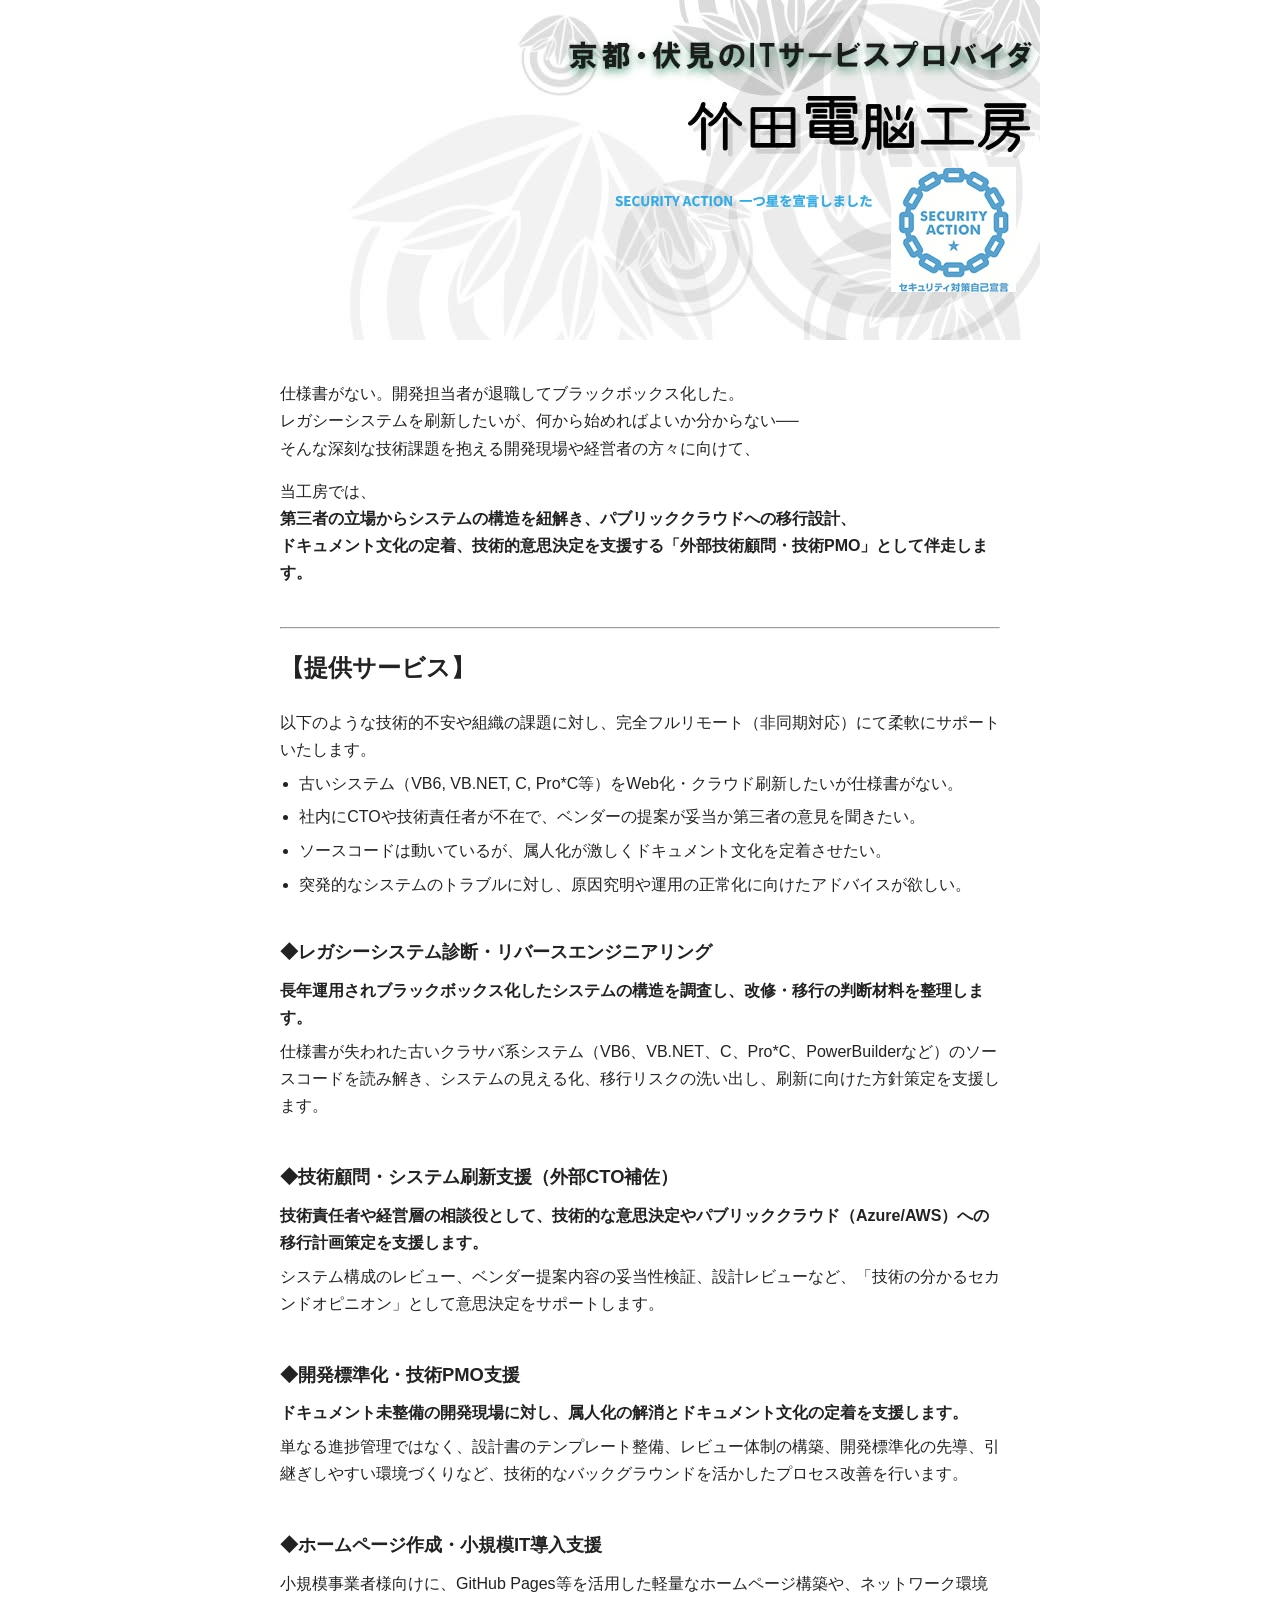
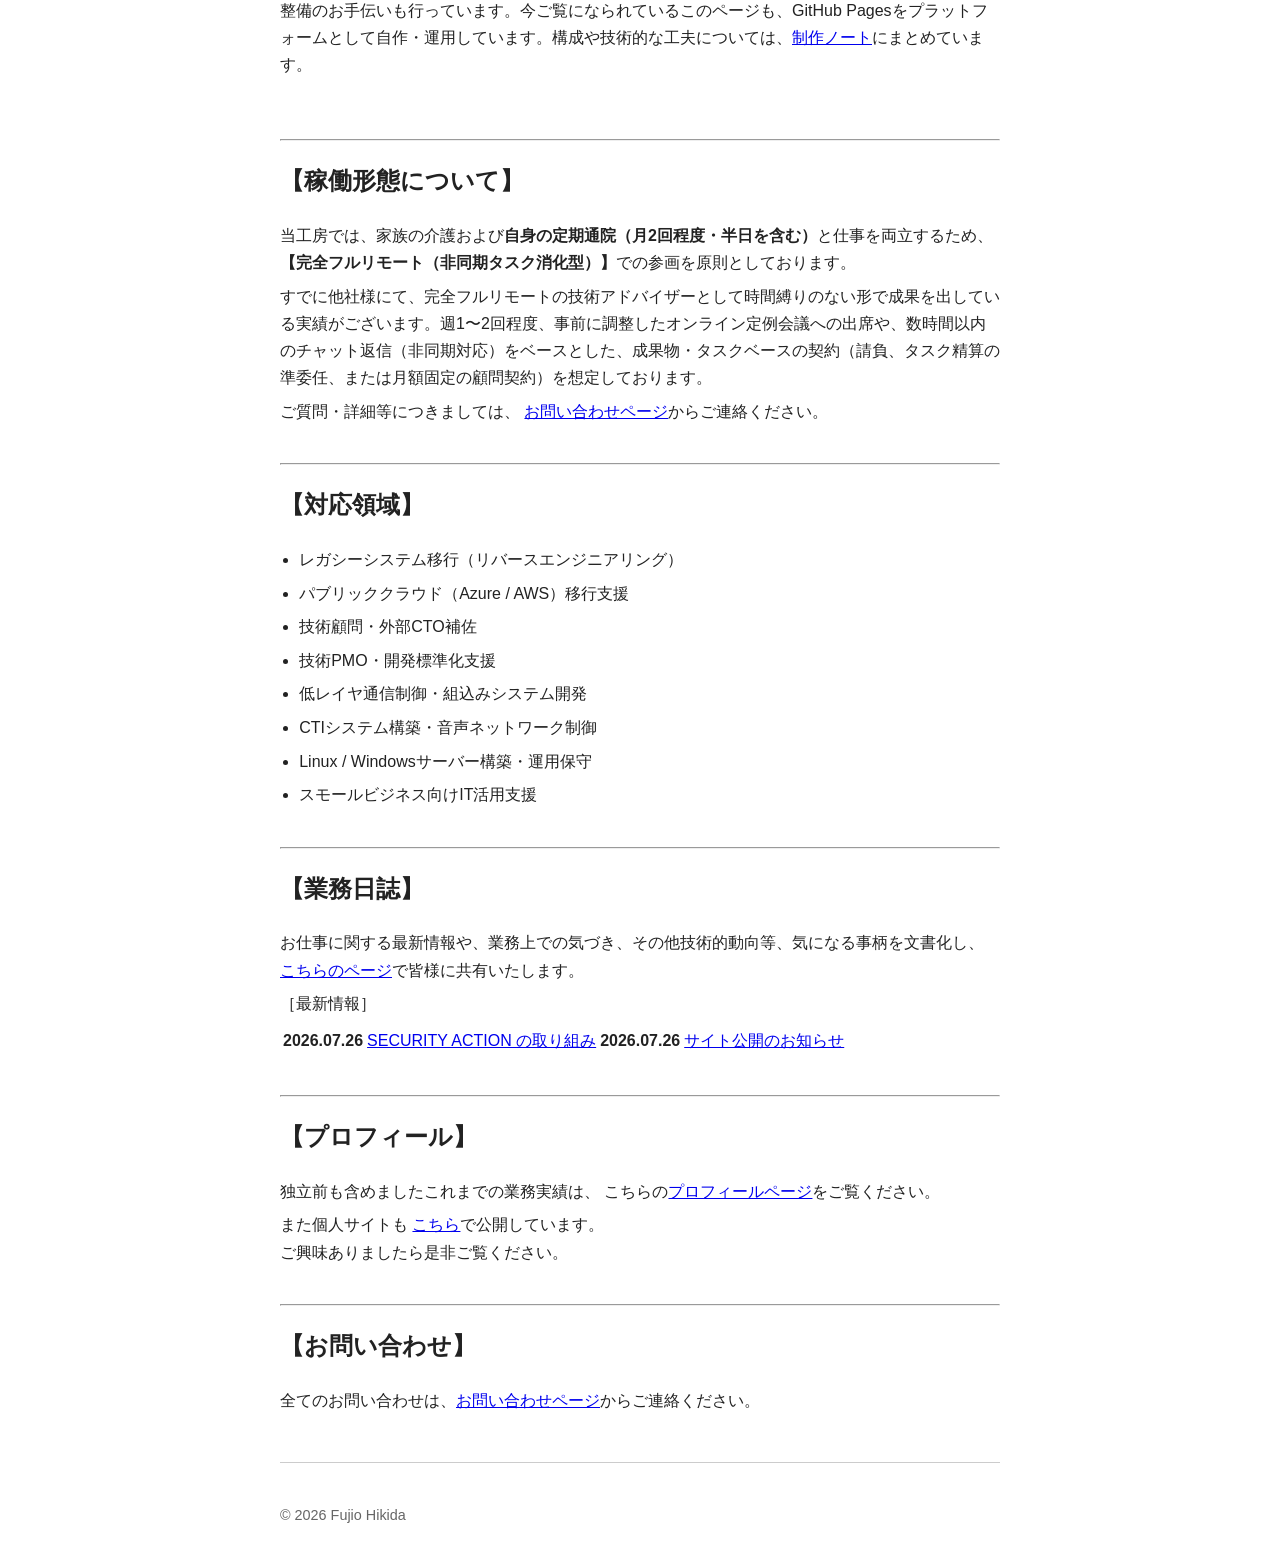
==== index.html @ c855c6dd "news_20261001.html 追加" ====
<!DOCTYPE html>
<html lang="ja">

<head>
    <meta charset="UTF-8">
    <meta name="viewport" content="width=device-width, initial-scale=1.0">
    <title>竹田電脳工房</title>
    <link rel="stylesheet" href="style.css?v=2">
</head>

<body>
    <div class="wrapper">
        <header class="site-header">
            <div class="banner">
                <img src="images/banner.jpg" alt="竹田電脳工房 バナー">
            </div>
            <div class="title-block">
                <h1>竹田電脳工房</h1>
            </div>
        </header>

        <!-- ミッション（intro） -->
        <div class="spacer"></div>
        <p class="intro">
            仕様書がない。開発担当者が退職してブラックボックス化した。<br>
            レガシーシステムを刷新したいが、何から始めればよいか分からない──<br>
            そんな深刻な技術課題を抱える開発現場や経営者の方々に向けて、<br>
        </p>
        <p>
            当工房では、<br>
            <b>
                第三者の立場からシステムの構造を紐解き、パブリッククラウドへの移行設計、<br>
                ドキュメント文化の定着、技術的意思決定を支援する「外部技術顧問・技術PMO」として伴走します。
            </b>
        </p>
        <div class="spacer"></div>

        <hr>
        <h2>【提供サービス】</h2>

        <!-- 業務概要（導入） -->
        <div class="section">
            <p>
                以下のような技術的不安や組織の課題に対し、完全フルリモート（非同期対応）にて柔軟にサポートいたします。
            <ul>
                <li>古いシステム（VB6, VB.NET, C, Pro*C等）をWeb化・クラウド刷新したいが仕様書がない。</li>
                <li>社内にCTOや技術責任者が不在で、ベンダーの提案が妥当か第三者の意見を聞きたい。</li>
                <li>ソースコードは動いているが、属人化が激しくドキュメント文化を定着させたい。</li>
                <li>突発的なシステムのトラブルに対し、原因究明や運用の正常化に向けたアドバイスが欲しい。</li>
            </ul>
            </p>
        </div>

        <!-- 業務内容（詳細） -->
        <div class="section">
            <h3>◆レガシーシステム診断・リバースエンジニアリング</h3>
            <p>
                <b>長年運用されブラックボックス化したシステムの構造を調査し、改修・移行の判断材料を整理します。</b>
            </p>
            <p>
                仕様書が失われた古いクラサバ系システム（VB6、VB.NET、C、Pro*C、PowerBuilderなど）のソースコードを読み解き、システムの見える化、移行リスクの洗い出し、刷新に向けた方針策定を支援します。
            </p>
            <div class="spacer"></div>

            <h3>◆技術顧問・システム刷新支援（外部CTO補佐）</h3>
            <p>
                <b>技術責任者や経営層の相談役として、技術的な意思決定やパブリッククラウド（Azure/AWS）への移行計画策定を支援します。</b>
            </p>
            <p>
                システム構成のレビュー、ベンダー提案内容の妥当性検証、設計レビューなど、「技術の分かるセカンドオピニオン」として意思決定をサポートします。
            </p>
            <div class="spacer"></div>

            <h3>◆開発標準化・技術PMO支援</h3>
            <p>
                <b>ドキュメント未整備の開発現場に対し、属人化の解消とドキュメント文化の定着を支援します。</b>
            </p>
            <p>
                単なる進捗管理ではなく、設計書のテンプレート整備、レビュー体制の構築、開発標準化の先導、引継ぎしやすい環境づくりなど、技術的なバックグラウンドを活かしたプロセス改善を行います。
            </p>
            <div class="spacer"></div>

            <h3>◆ホームページ作成・小規模IT導入支援</h3>
            <p>
                小規模事業者様向けに、GitHub Pages等を活用した軽量なホームページ構築や、ネットワーク環境整備のお手伝いも行っています。今ご覧になられているこのページも、GitHub
                Pagesをプラットフォームとして自作・運用しています。構成や技術的な工夫については、<a href="about-site.html" target="_blank"
                    rel="noopener noreferrer">制作ノート</a>にまとめています。
            </p>
            <div class="spacer"></div>
        </div>

        <!--         業務内容の締め
        <div class="section">
            <p>
                ご質問・詳細等につきましては、
                <a href="contact.html" target="_blank" rel="noopener noreferrer">お問い合わせページ</a>からご連絡ください。
            </p>
        </div>
 -->
        <!-- ここから差し込み -->
        <hr>
        <h2>【稼働形態について】</h2>
        <div class="section">
            <p>
                当工房では、家族の介護および<b>自身の定期通院（月2回程度・半日を含む）</b>と仕事を両立するため、<b>【完全フルリモート（非同期タスク消化型）】</b>での参画を原則としております。
            </p>
            <p>
                すでに他社様にて、完全フルリモートの技術アドバイザーとして時間縛りのない形で成果を出している実績がございます。週1〜2回程度、事前に調整したオンライン定例会議への出席や、数時間以内のチャット返信（非同期対応）をベースとした、成果物・タスクベースの契約（請負、タスク精算の準委任、または月額固定の顧問契約）を想定しております。
            </p>
            <p>
                ご質問・詳細等につきましては、
                <a href="contact.html" target="_blank" rel="noopener noreferrer">お問い合わせページ</a>からご連絡ください。
            </p>
        </div>
        <!-- ここまで差し込み -->

        <hr>
        <h2>【対応領域】</h2>
        <div class="section">
            <ul>
                <li>レガシーシステム移行（リバースエンジニアリング）</li>
                <li>パブリッククラウド（Azure / AWS）移行支援</li>
                <li>技術顧問・外部CTO補佐</li>
                <li>技術PMO・開発標準化支援</li>
                <li>低レイヤ通信制御・組込みシステム開発</li>
                <li>CTIシステム構築・音声ネットワーク制御</li>
                <li>Linux / Windowsサーバー構築・運用保守</li>
                <li>スモールビジネス向けIT活用支援</li>
            </ul>
        </div>

        <hr>
        <h2>【業務日誌】</h2>
        <div class="section">
            <p>
                お仕事に関する最新情報や、業務上での気づき、その他技術的動向等、気になる事柄を文書化し、
                <a href="log_top.html" target="_blank" rel="noopener noreferrer">こちらのページ</a>で皆様に共有いたします。
            </p>
            <p>
                ［最新情報］
            <table>
                <tr>
                    <th>2026.07.26</th>
                    <td><a href="news/news_20261001.html" target="_blank" rel="noopener noreferrer">SECURITY ACTION の取り組み</a></td>
                    <th>2026.07.26</th>
                    <td><a href="news/news_20260726.html" target="_blank" rel="noopener noreferrer">サイト公開のお知らせ</a></td>
                </tr>
            </table>
            </p>
        </div>

        <hr>
        <h2>【プロフィール】</h2>
        <div class="section">
            <p>
                独立前も含めましたこれまでの業務実績は、
                こちらの<a href="https://proff.io" target="_blank" rel="noopener noreferrer">プロフィールページ</a>をご覧ください。
            </p>
            <p>
                また個人サイトも <a href="https://github.io" target="_blank" rel="noopener noreferrer">こちら</a>で公開しています。<br>
                ご興味ありましたら是非ご覧ください。
            </p>
        </div>

        <hr>
        <h2>【お問い合わせ】</h2>
        <div class="section">
            <p>
                全てのお問い合わせは、<a href="contact.html" target="_blank" rel="noopener noreferrer">お問い合わせページ</a>からご連絡ください。
            </p>
        </div>

        <footer class="footer">
            <p>© 2026 Fujio Hikida</p>
        </footer>

    </div>
</body>

</html>
---- style.css ----
/* =========================================
   ベースレイヤー（余白ゼロ化）
========================================= */

body {
    margin: 0;
    padding: 0;
    font-family: "Hiragino Sans", "Noto Sans JP", sans-serif;
    line-height: 1.7;
    color: #222;
}

/* 全体の左右余白（第2レイヤー） */
.wrapper {
    /* padding: 0 20px; */
    max-width: 720px;
    margin: 0 auto;
    padding: 0 20px;
}

/* =========================================
   タイトルブロック
========================================= */

.title-block {
    margin: 0;
    padding: 0;
}

.title-block img {
    width: 100%;
    display: block;
}

/* 非表示 h1（SEO 用） */
.title-block h1 {
    display: none;
}

.subtitle {
    font-size: 1.1rem;
    margin: 0.8rem 0 1.6rem 0;
    color: #444;
}

/* =========================================
   セクション構造（第3レイヤー）
========================================= */

.section {
    margin-bottom: 2.4rem;
}

.section h2 {
    font-size: 1.4rem;
    margin-bottom: 1rem;
    border-left: 4px solid #999;
    padding-left: 10px;
}

.section h3 {
    font-size: 1.15rem;
    margin: 1.2rem 0 0.6rem 0;
}

.section p {
    margin: 0.4rem 0;
}

/* ◆タイトルブロックの空行用 */
.spacer {
    height: 1rem;
}

/* =========================================
   リスト
========================================= */

.section ul {
    margin: 0.4rem 0 1rem 1.2rem;
    padding: 0;
}

.section li {
    margin-bottom: 0.4rem;
}

/* =========================================
   フッター
========================================= */

footer {
    margin-top: 3rem;
    padding: 1.6rem 0;
    border-top: 1px solid #ccc;
    font-size: 0.9rem;
    color: #666;
}

/* =========================================
   記事の日付
========================================= */

.log-date {
    font-size: 0.9rem;
    color: #555;
    margin-bottom: 0.2rem;
}
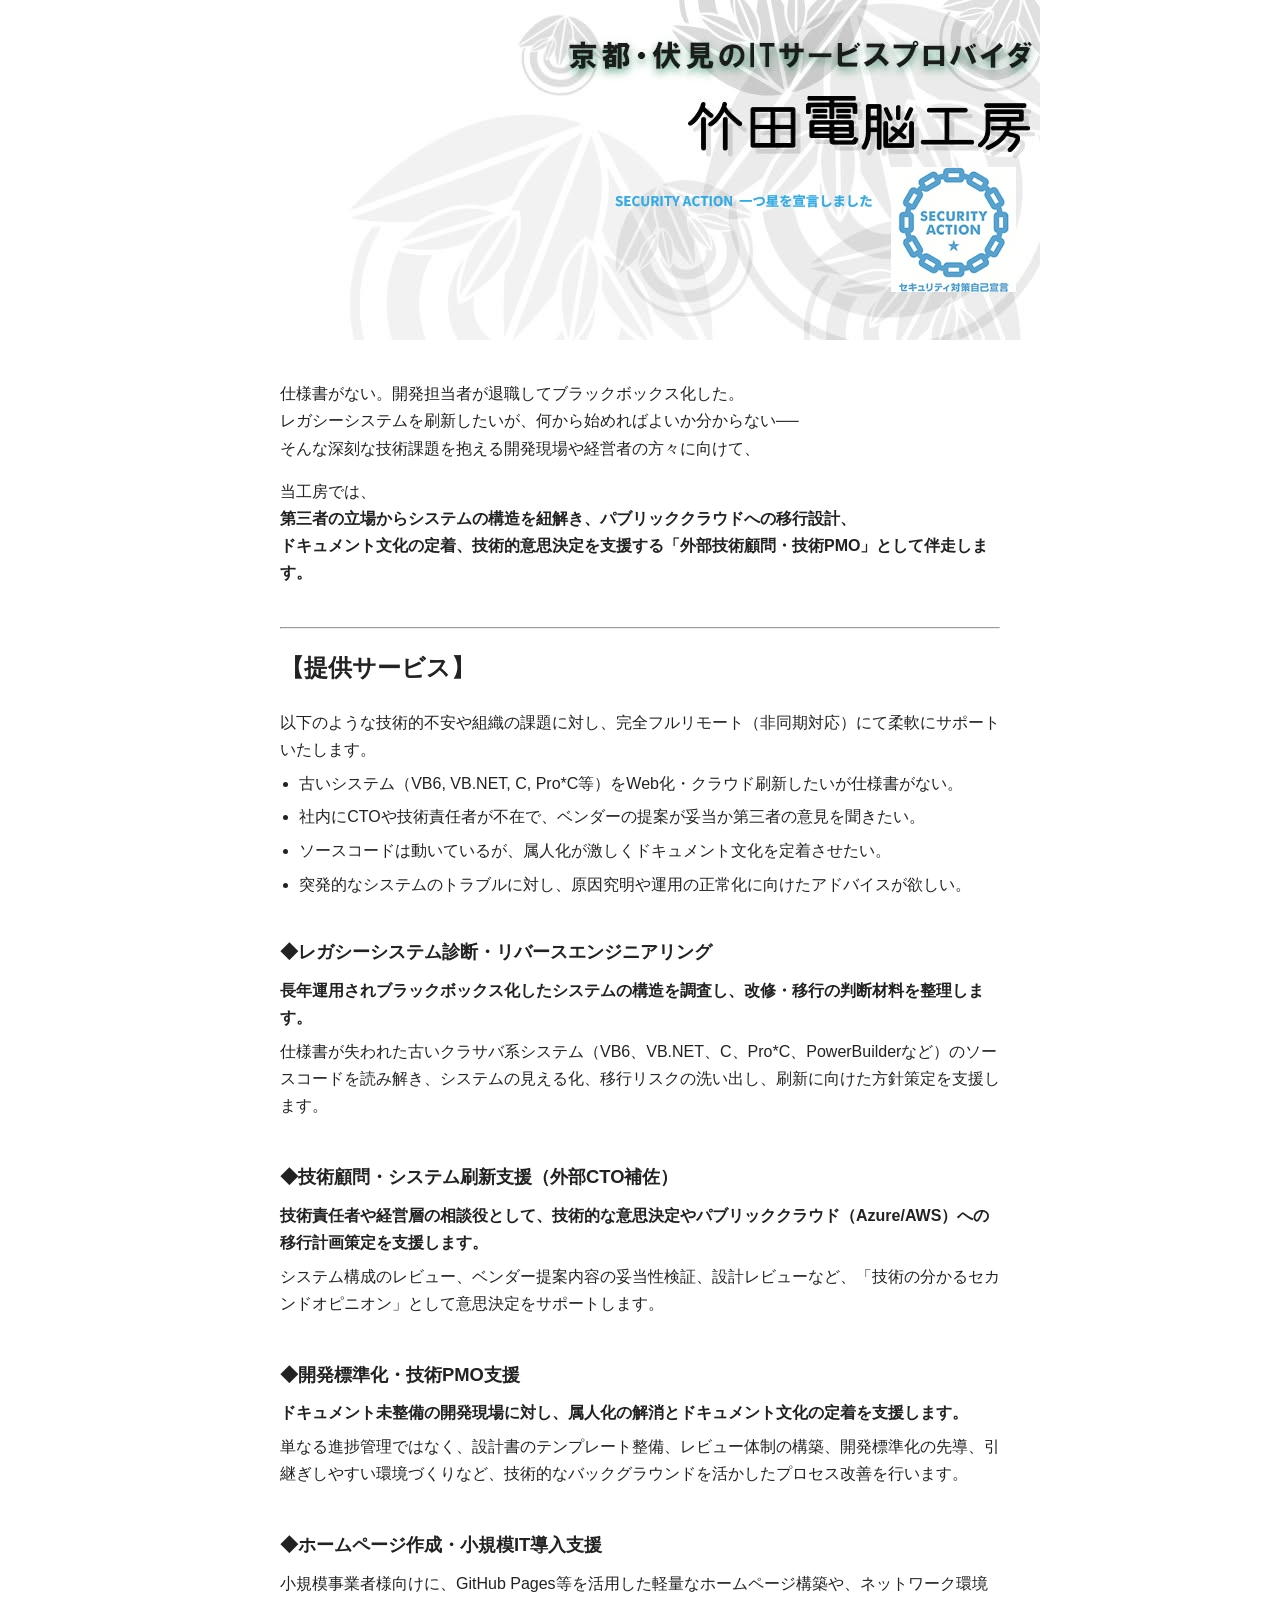
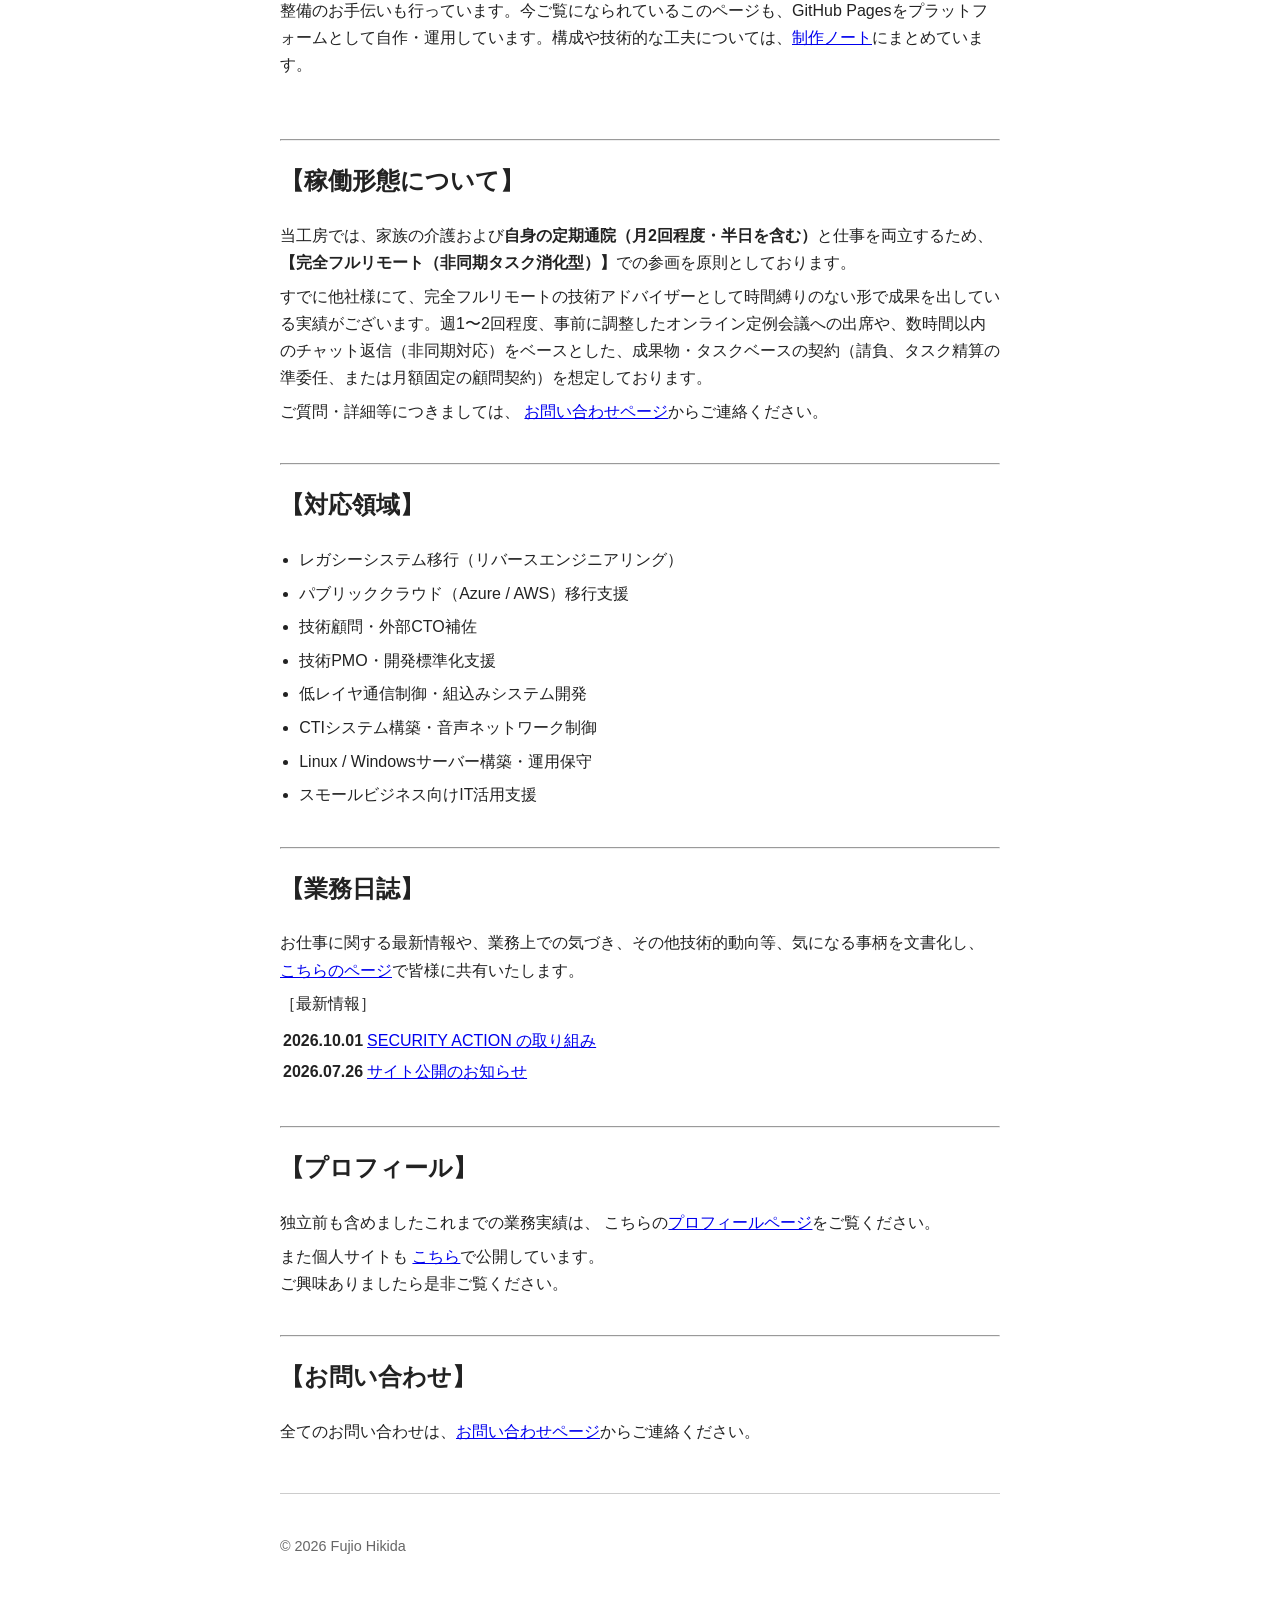
==== commit 1b088e5e: "修正" ====
--- a/index.html
+++ b/index.html
@@ -140,8 +140,10 @@
                 ［最新情報］
             <table>
                 <tr>
-                    <th>2026.07.26</th>
+                    <th>2026.10.01</th>
                     <td><a href="news/news_20261001.html" target="_blank" rel="noopener noreferrer">SECURITY ACTION の取り組み</a></td>
+                </tr>
+                <tr>
                     <th>2026.07.26</th>
                     <td><a href="news/news_20260726.html" target="_blank" rel="noopener noreferrer">サイト公開のお知らせ</a></td>
                 </tr>
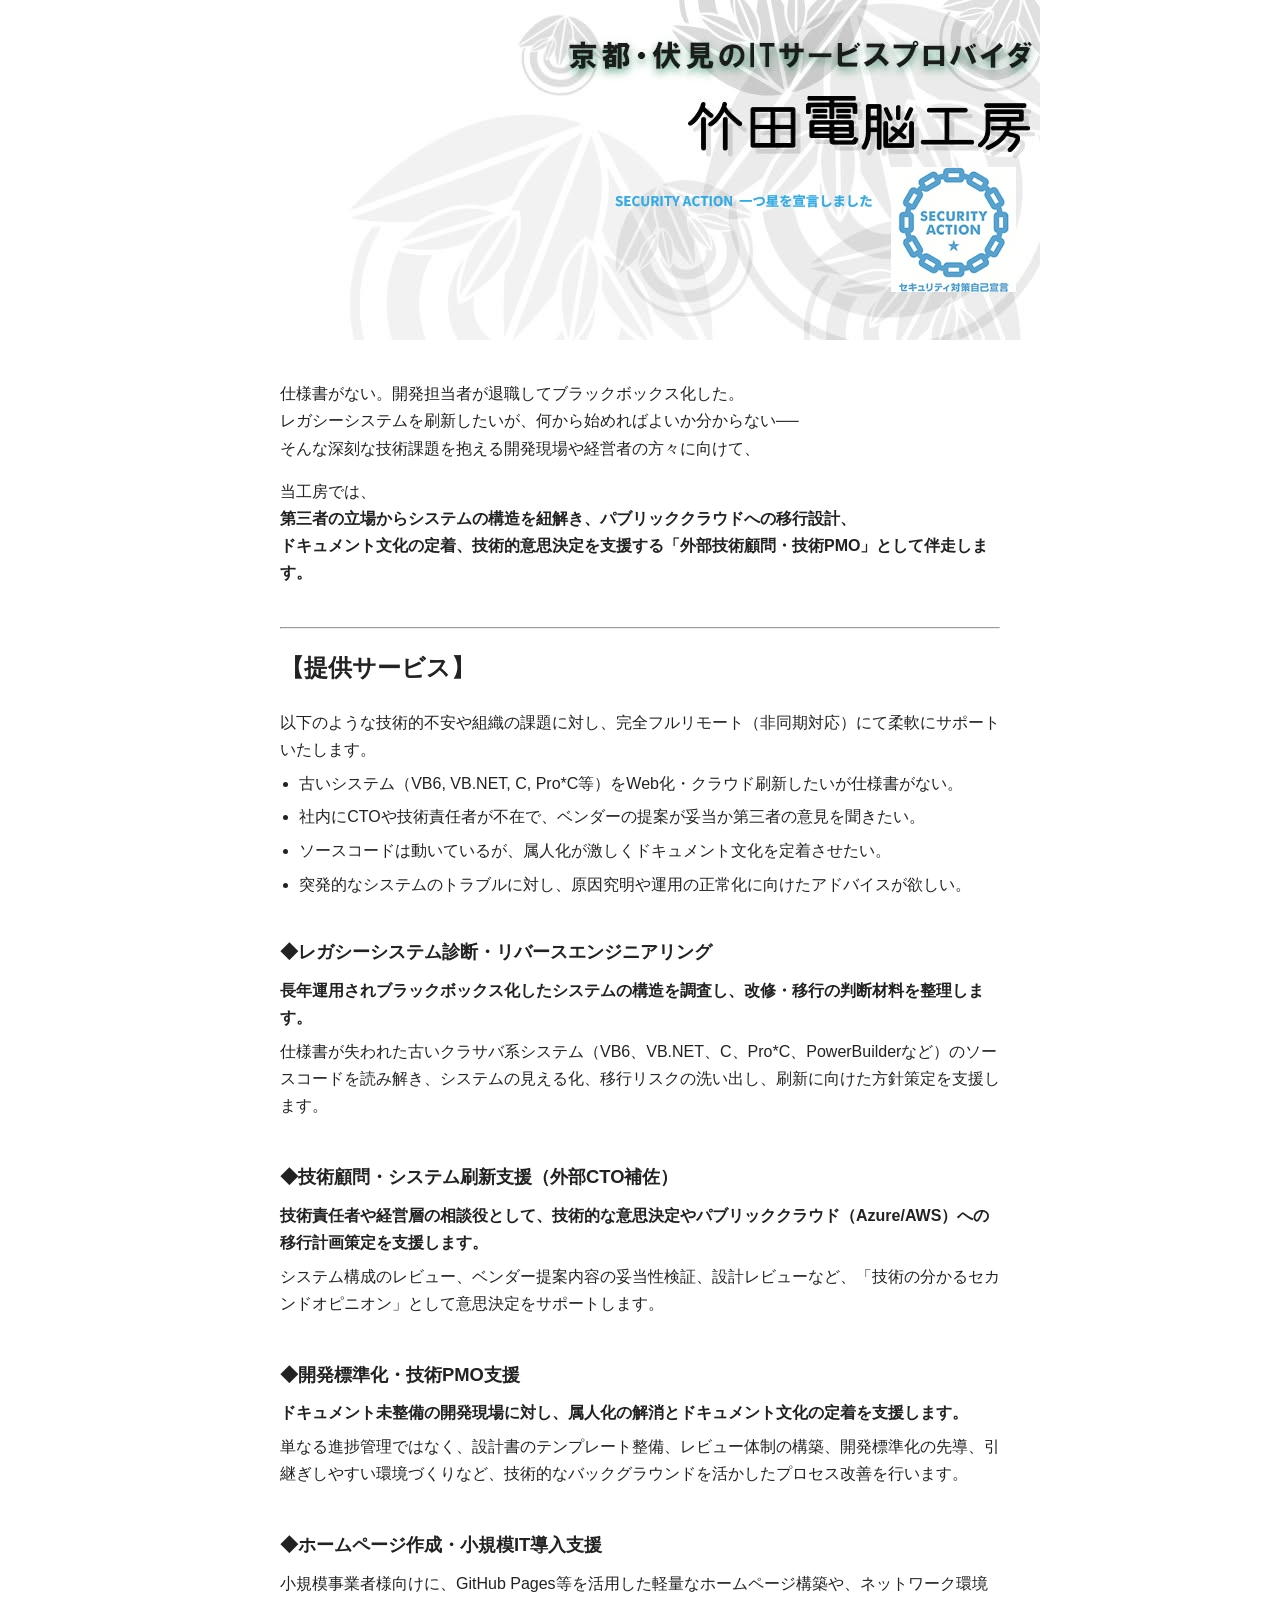
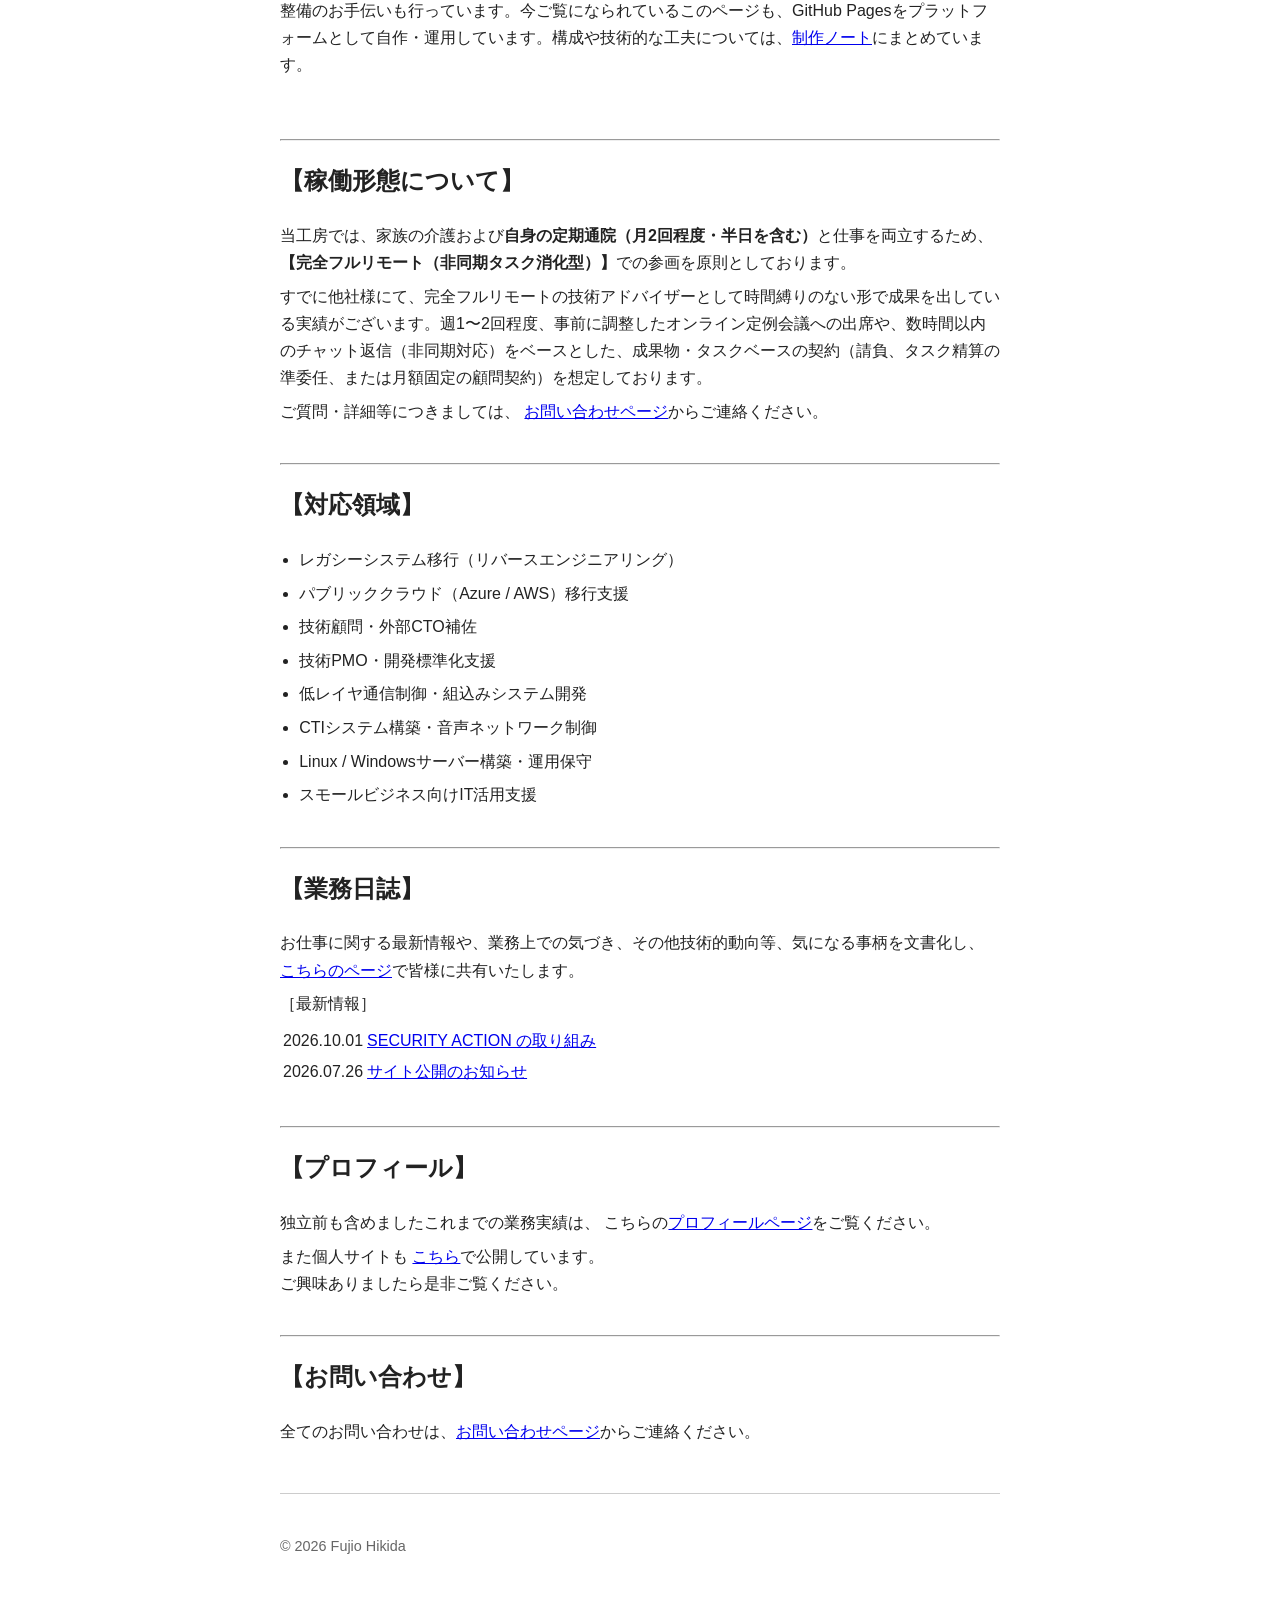
==== commit 01589cd6: "修正" ====
--- a/index.html
+++ b/index.html
@@ -140,11 +140,11 @@
                 ［最新情報］
             <table>
                 <tr>
-                    <th>2026.10.01</th>
+                    <td>2026.10.01</td>
                     <td><a href="news/news_20261001.html" target="_blank" rel="noopener noreferrer">SECURITY ACTION の取り組み</a></td>
                 </tr>
                 <tr>
-                    <th>2026.07.26</th>
+                    <td>2026.07.26</td>
                     <td><a href="news/news_20260726.html" target="_blank" rel="noopener noreferrer">サイト公開のお知らせ</a></td>
                 </tr>
             </table>
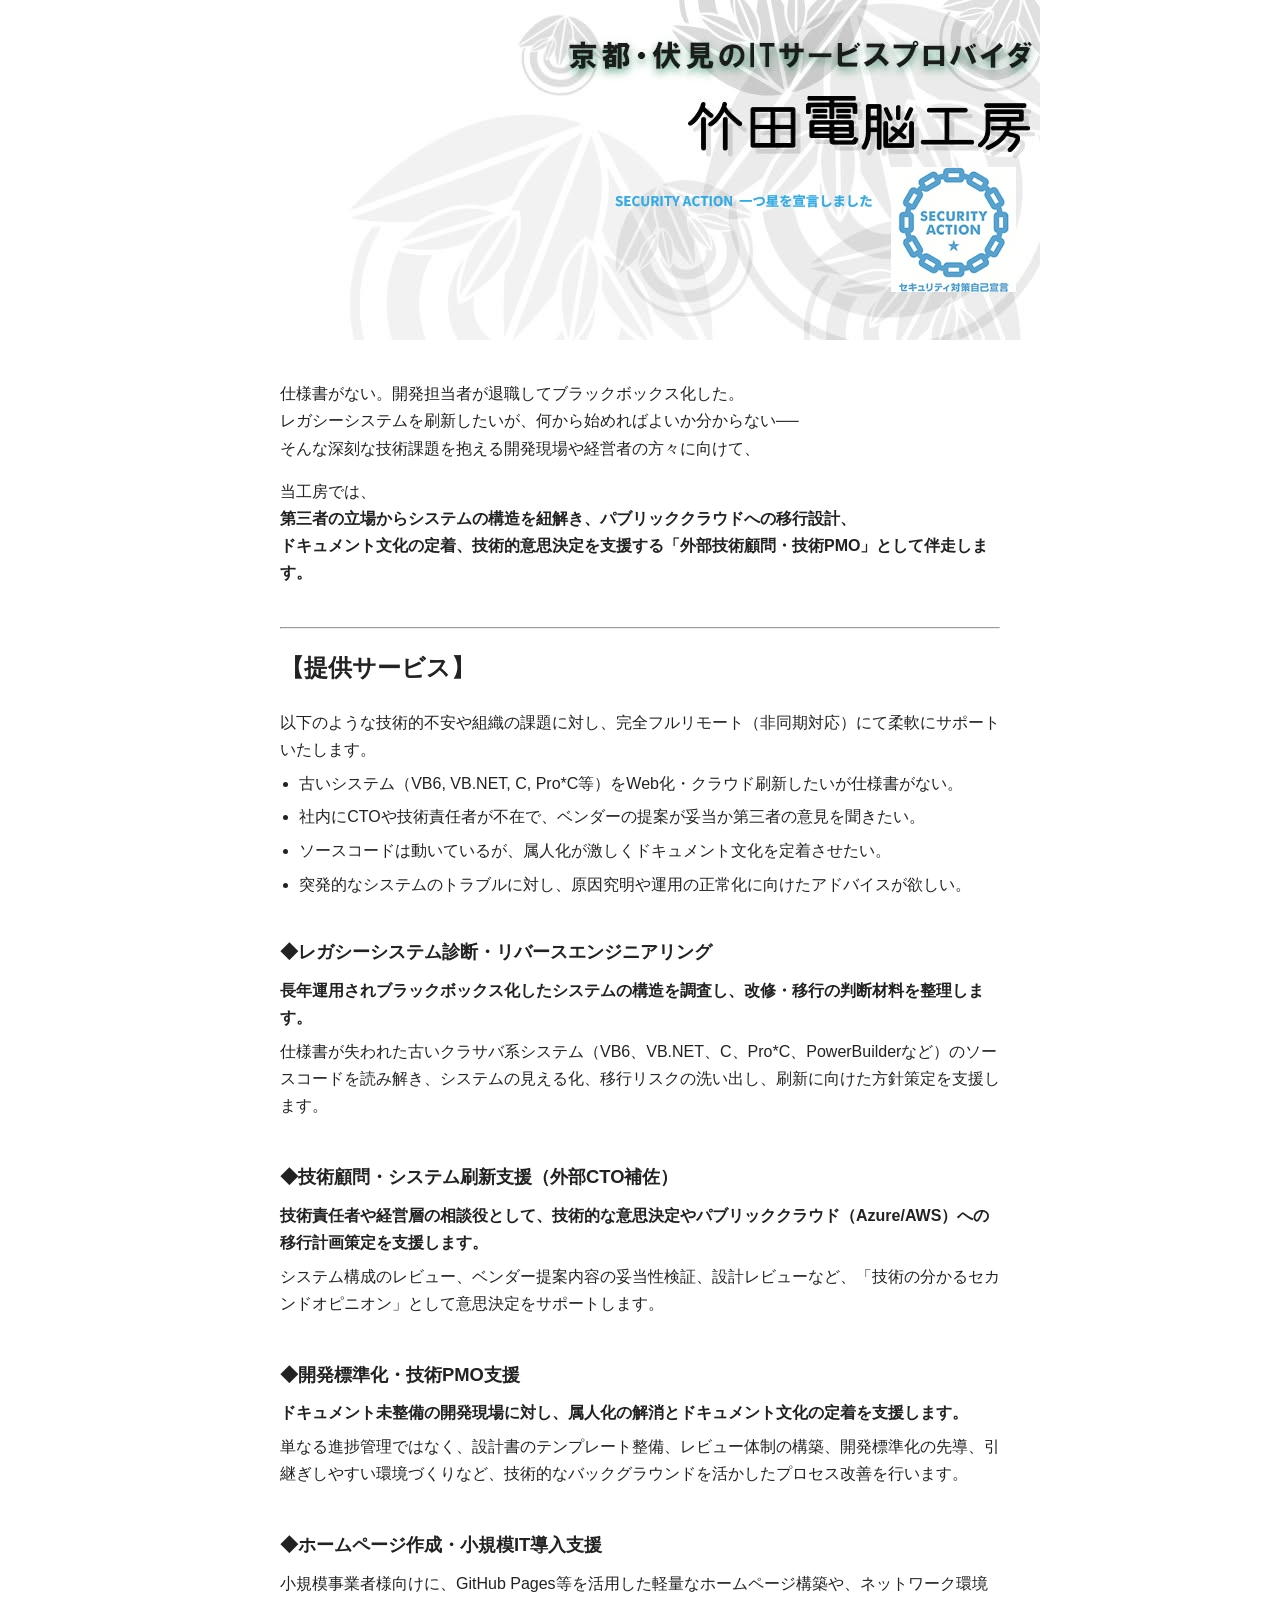
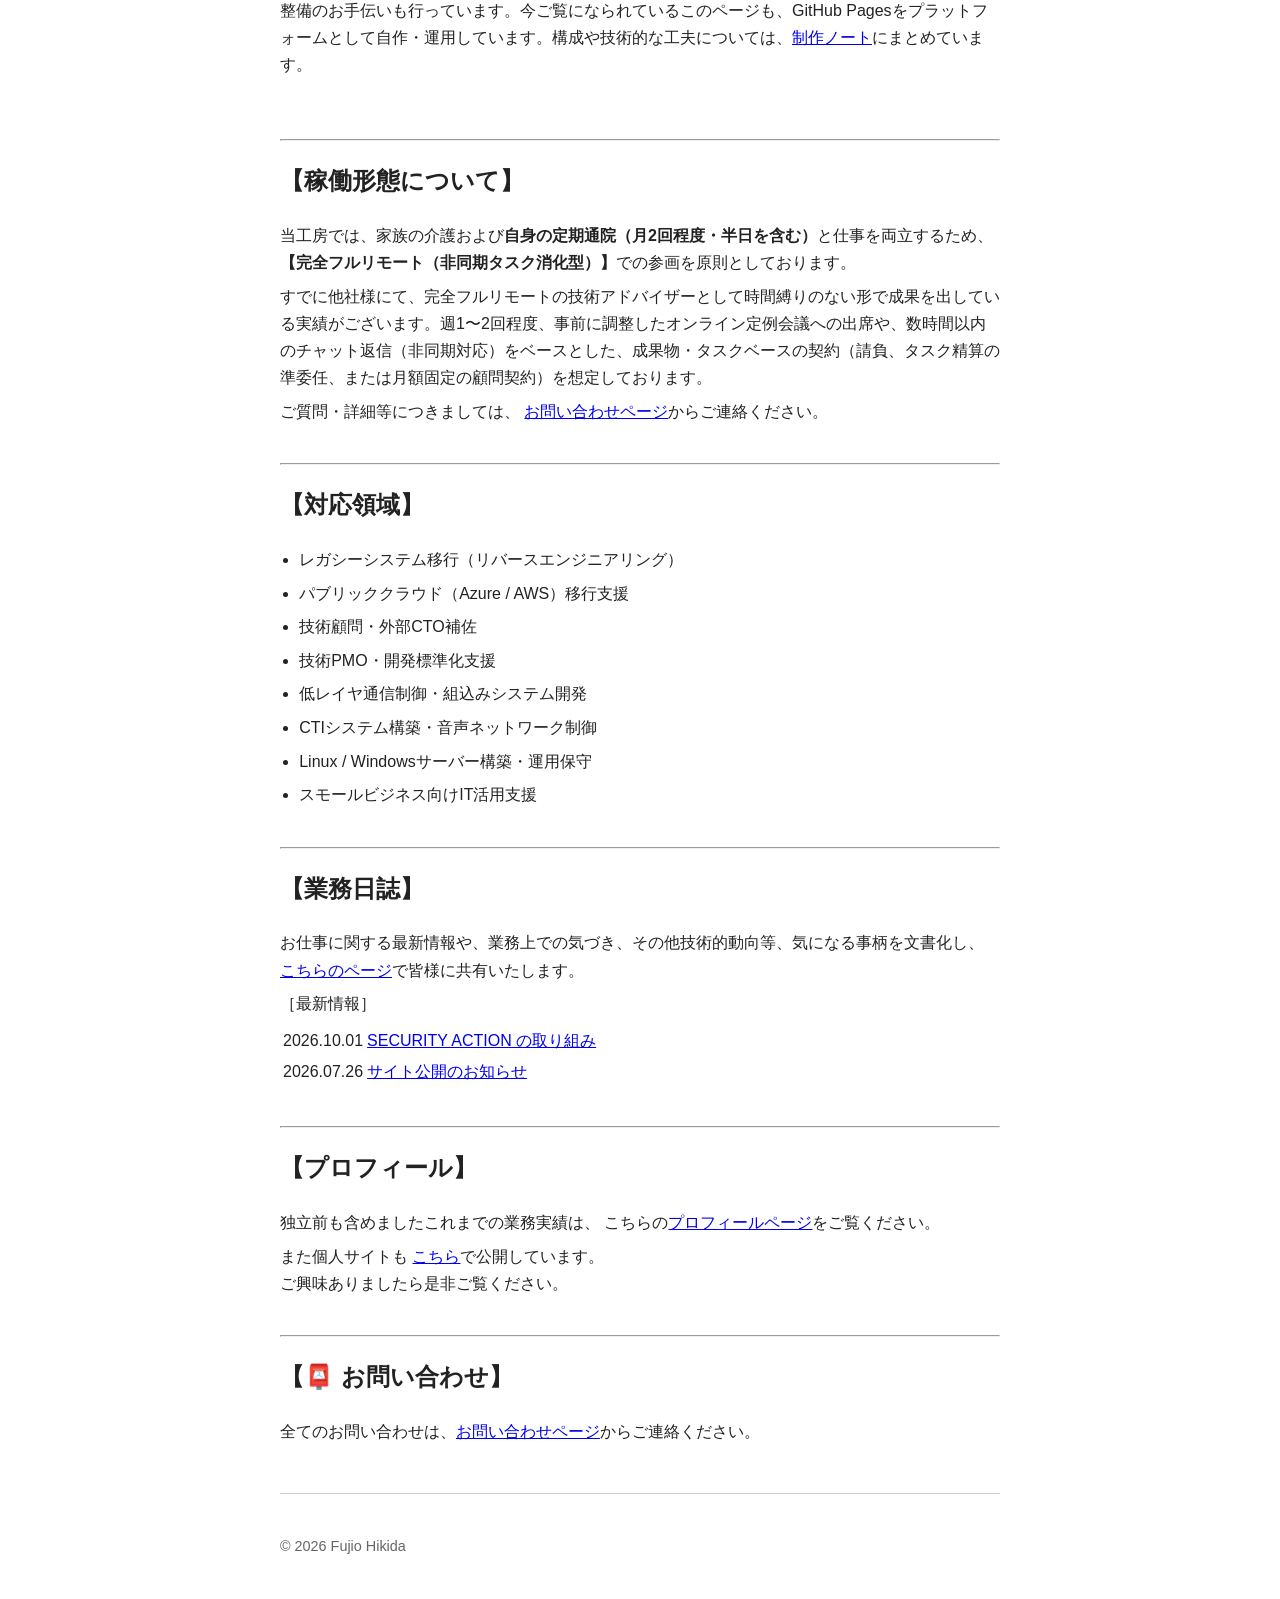
==== commit 050eac57: "お問い合わせ タイトル修正" ====
--- a/index.html
+++ b/index.html
@@ -165,7 +165,7 @@
         </div>
 
         <hr>
-        <h2>【お問い合わせ】</h2>
+        <h2>【📮 お問い合わせ】</h2>
         <div class="section">
             <p>
                 全てのお問い合わせは、<a href="contact.html" target="_blank" rel="noopener noreferrer">お問い合わせページ</a>からご連絡ください。
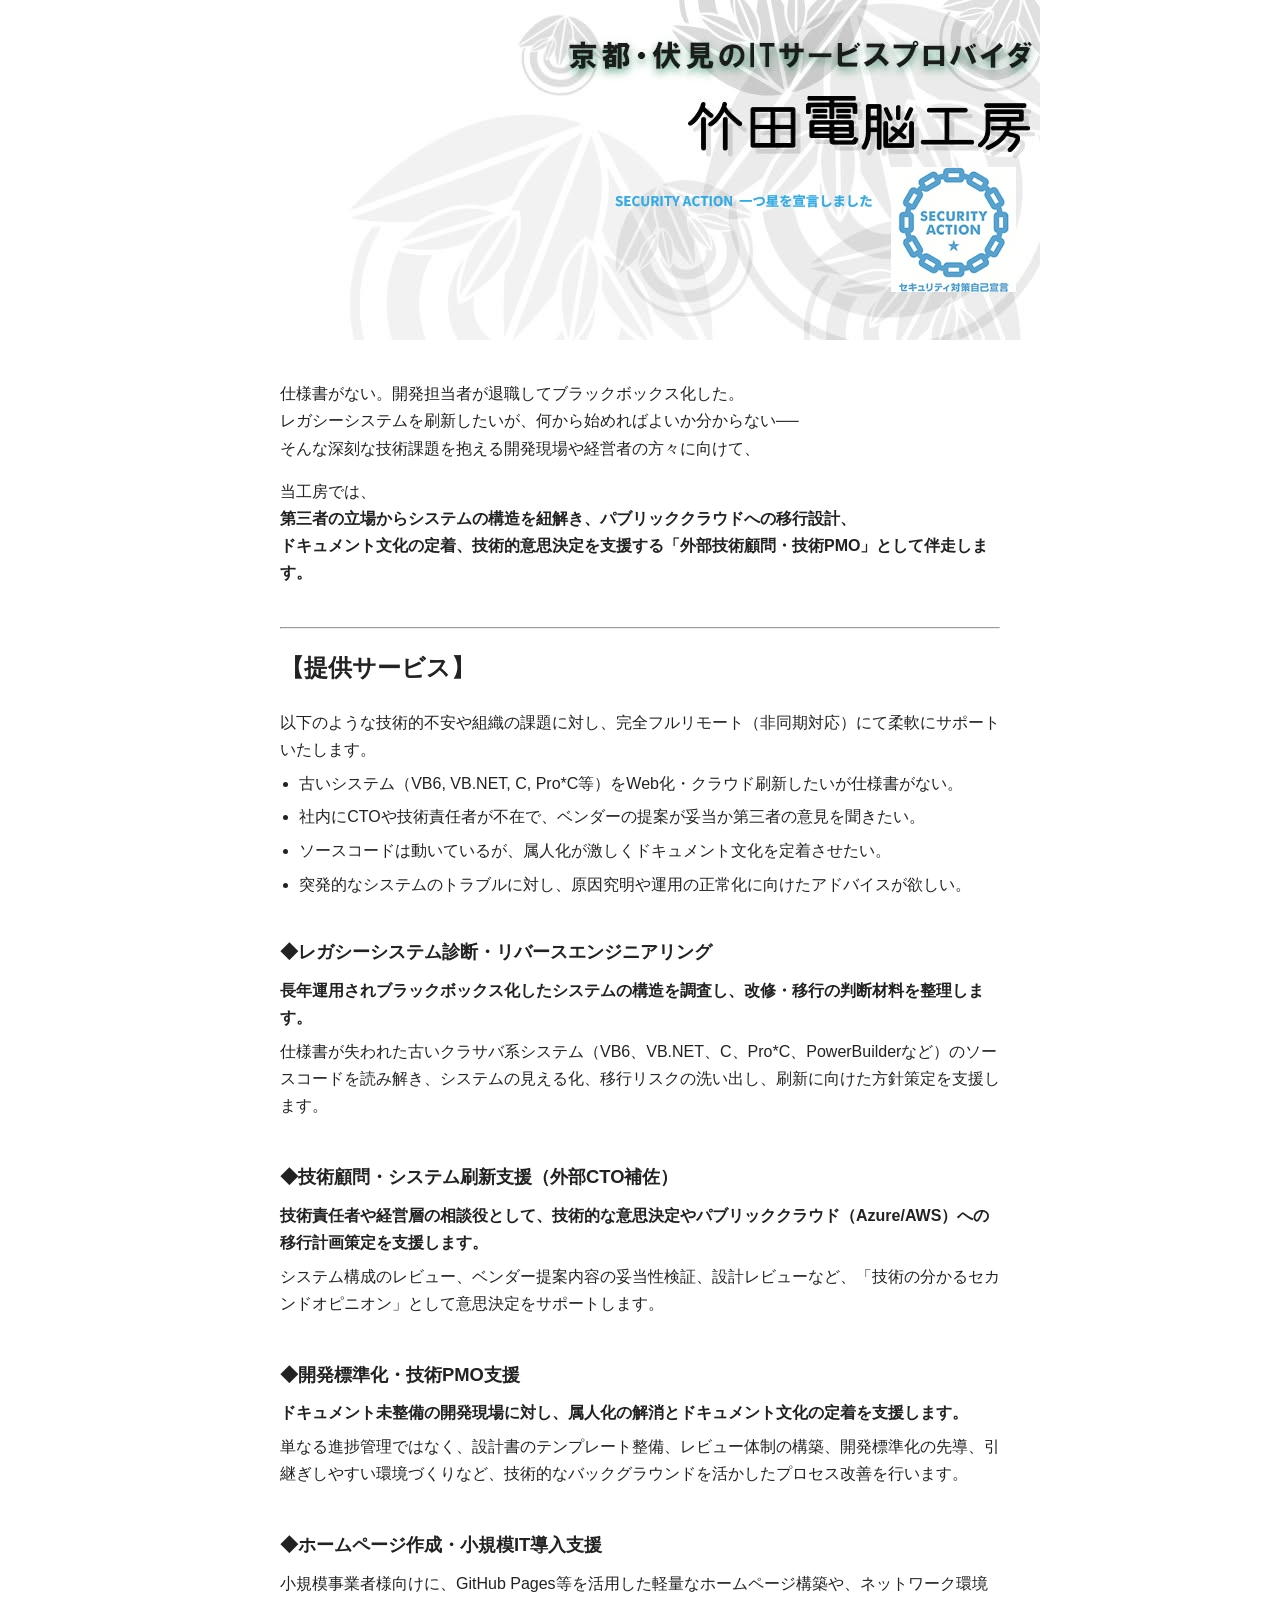
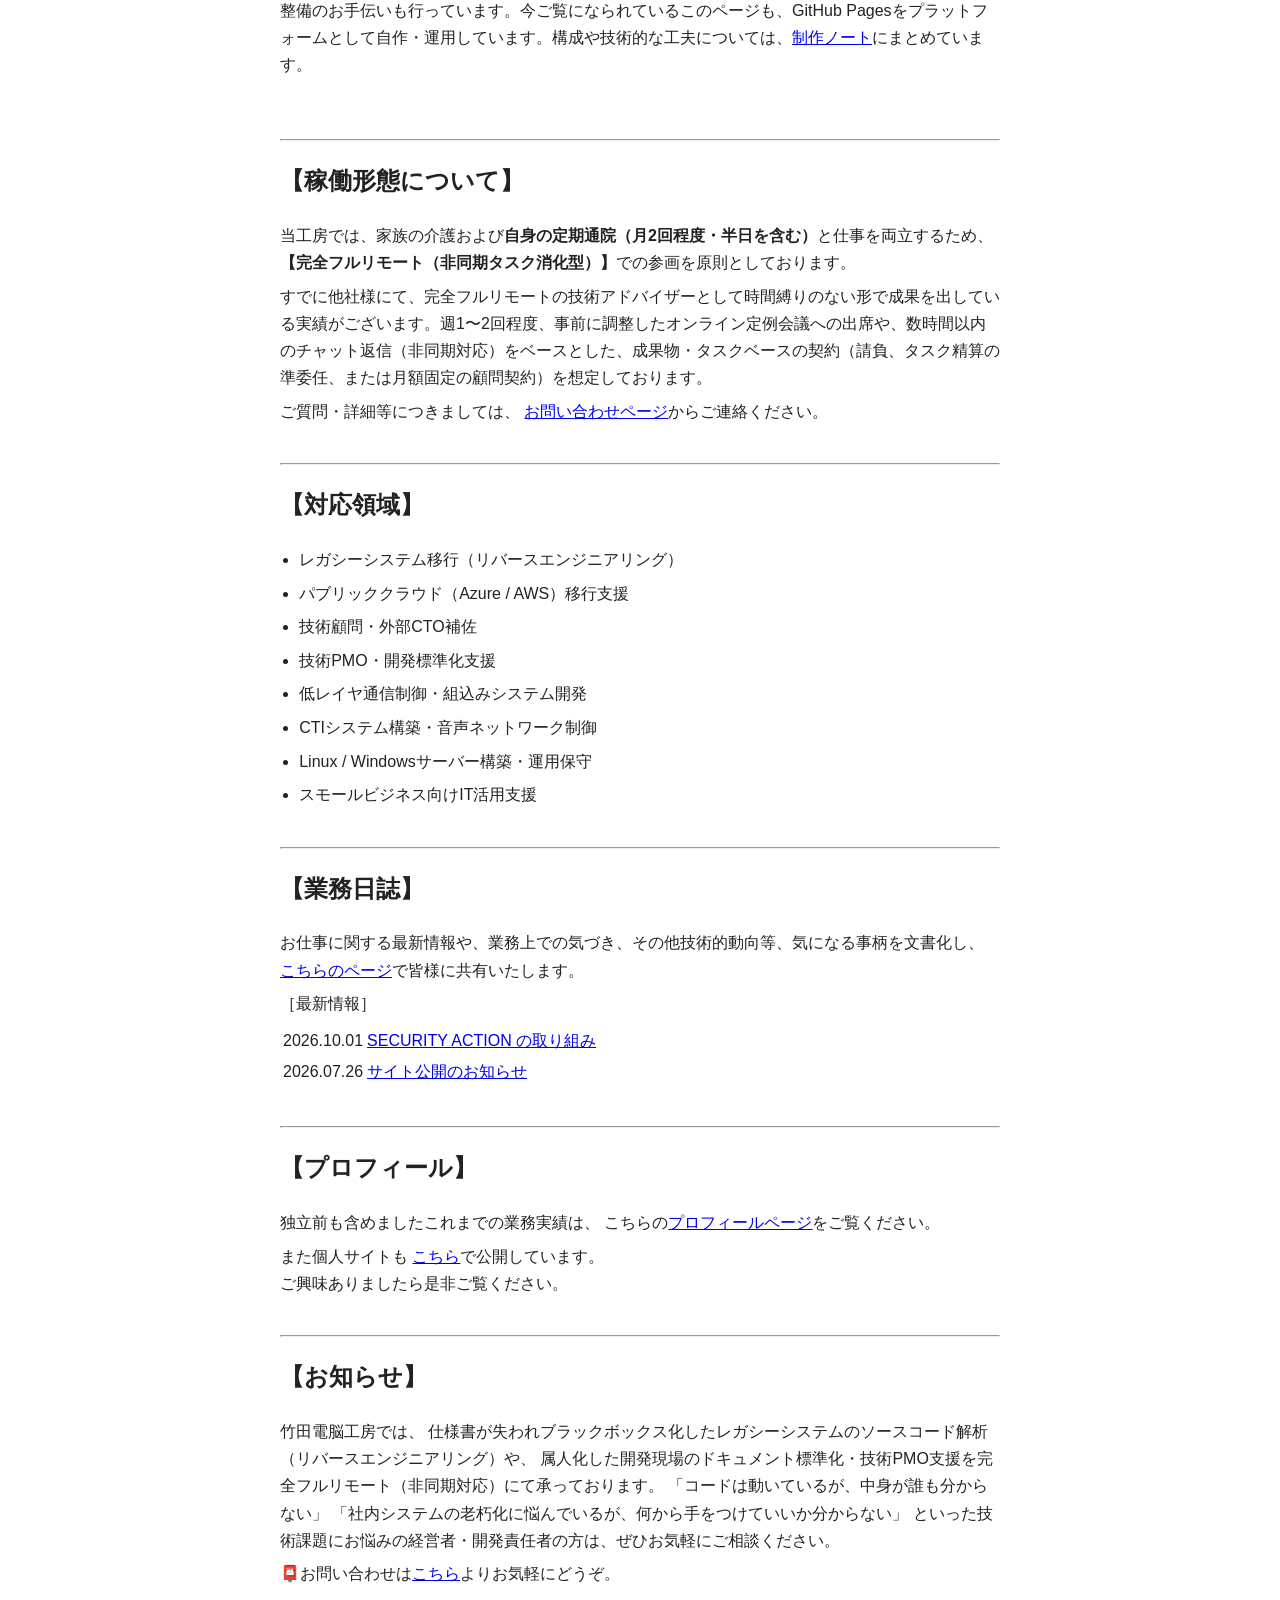
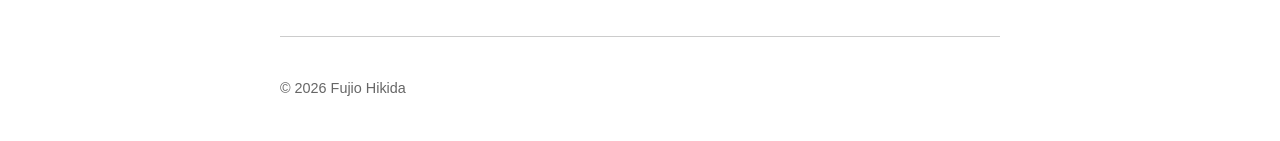
==== commit 7b346742: "お知らせ修正" ====
--- a/index.html
+++ b/index.html
@@ -165,10 +165,19 @@
         </div>
 
         <hr>
-        <h2>【📮 お問い合わせ】</h2>
+        <!-- <h2>【📮 お問い合わせ】</h2> -->
+        <h2>【お知らせ】</h2>
         <div class="section">
             <p>
-                全てのお問い合わせは、<a href="contact.html" target="_blank" rel="noopener noreferrer">お問い合わせページ</a>からご連絡ください。
+                竹田電脳工房では、
+                仕様書が失われブラックボックス化したレガシーシステムのソースコード解析（リバースエンジニアリング）や、
+                属人化した開発現場のドキュメント標準化・技術PMO支援を完全フルリモート（非同期対応）にて承っております。
+                「コードは動いているが、中身が誰も分からない」
+                「社内システムの老朽化に悩んでいるが、何から手をつけていいか分からない」
+                といった技術課題にお悩みの経営者・開発責任者の方は、ぜひお気軽にご相談ください。
+            </p>
+            <p>
+                📮お問い合わせは<a href="contact.html" target="_blank" rel="noopener noreferrer">こちら</a>よりお気軽にどうぞ。
             </p>
         </div>
 
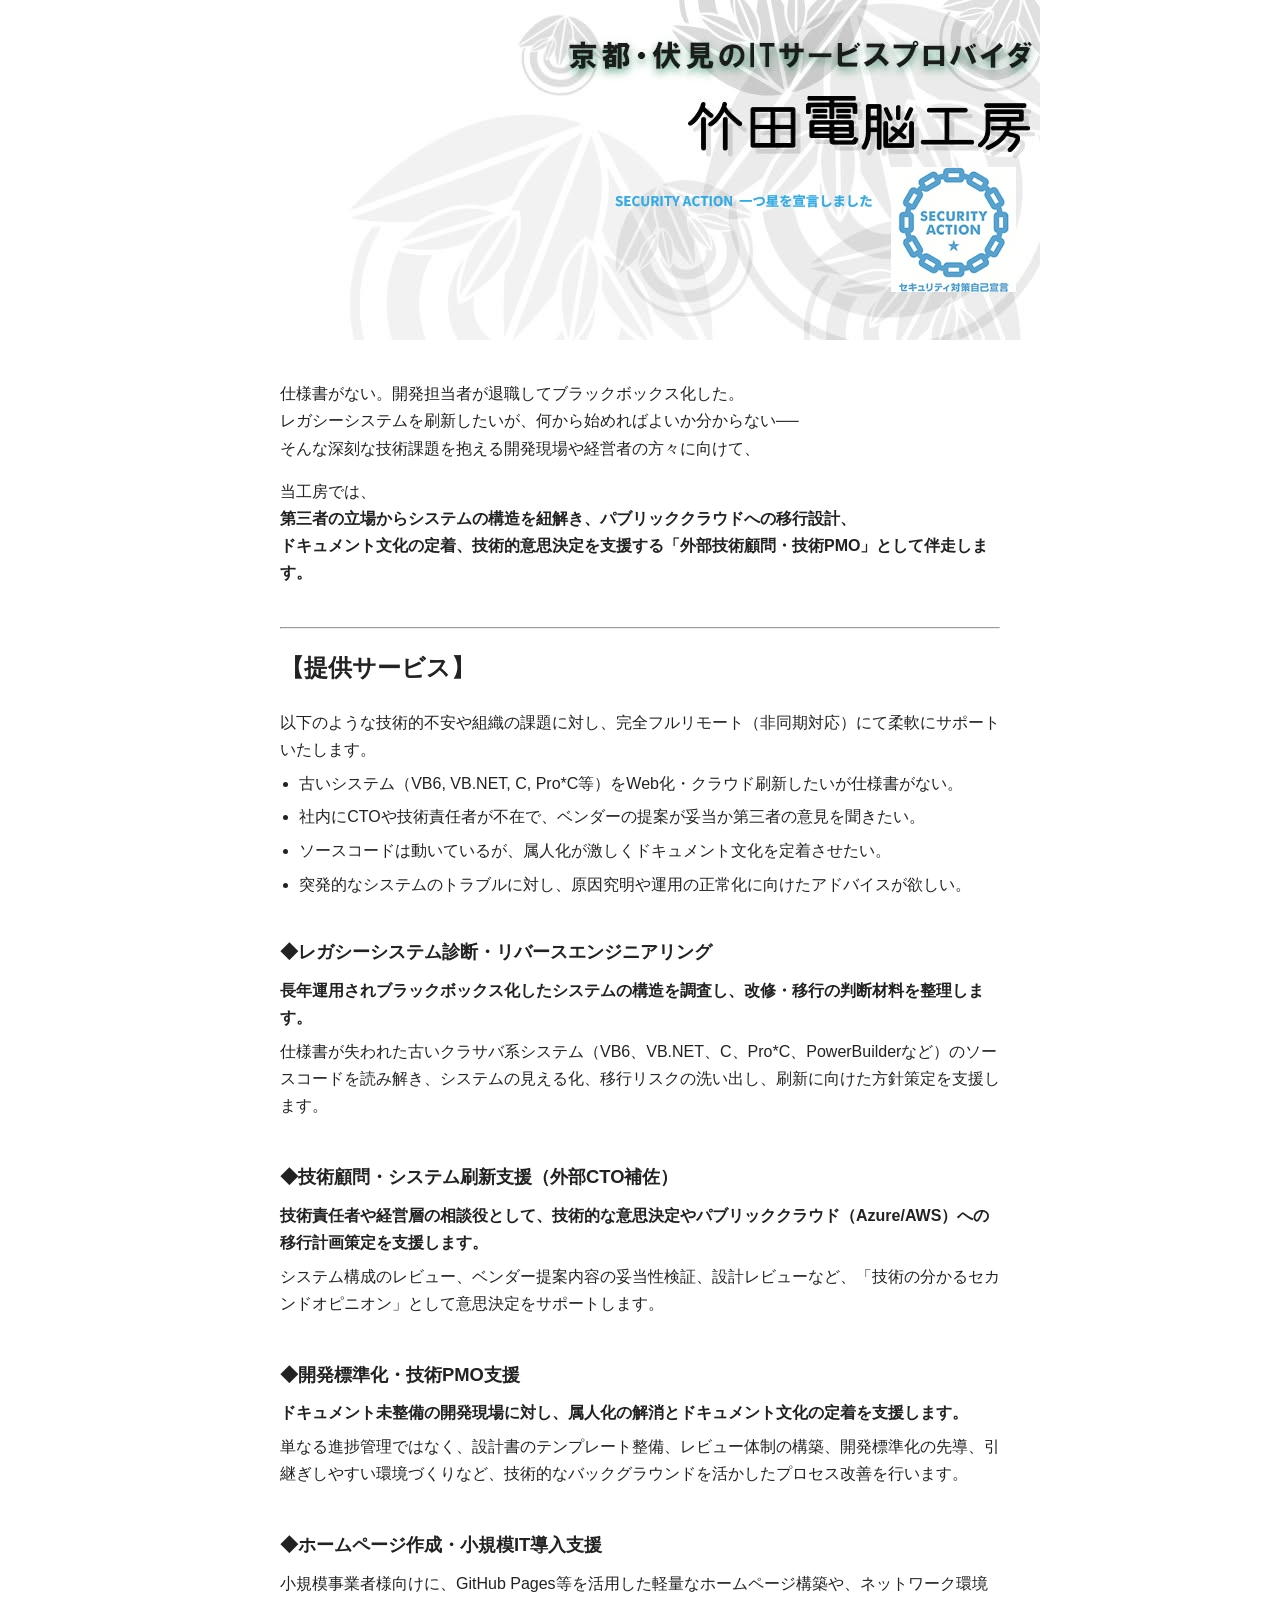
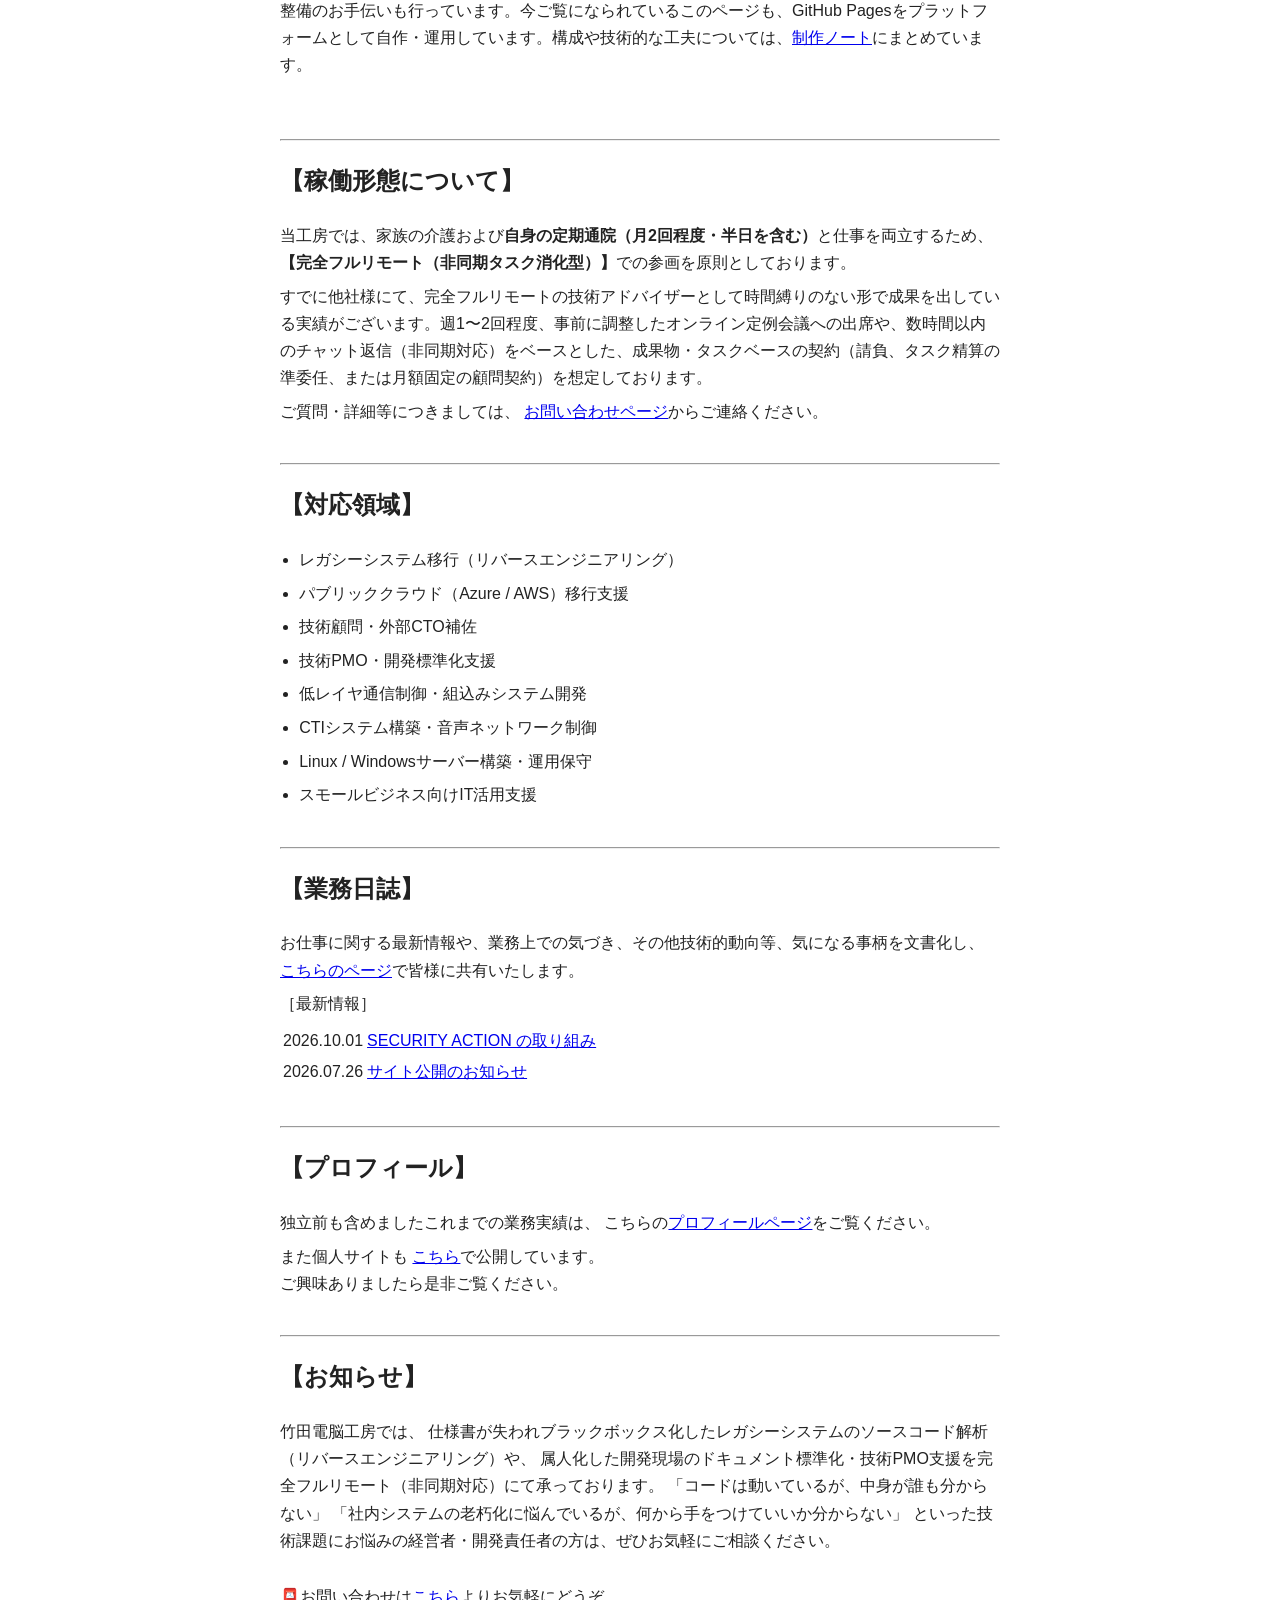
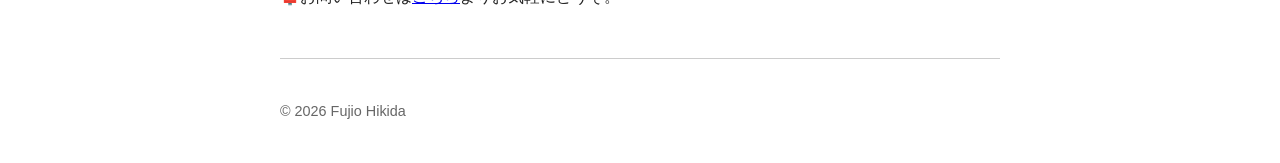
==== commit aaee501c: "お知らせ再修正" ====
--- a/index.html
+++ b/index.html
@@ -176,6 +176,7 @@
                 「社内システムの老朽化に悩んでいるが、何から手をつけていいか分からない」
                 といった技術課題にお悩みの経営者・開発責任者の方は、ぜひお気軽にご相談ください。
             </p>
+            <div class="spacer"></div>
             <p>
                 📮お問い合わせは<a href="contact.html" target="_blank" rel="noopener noreferrer">こちら</a>よりお気軽にどうぞ。
             </p>
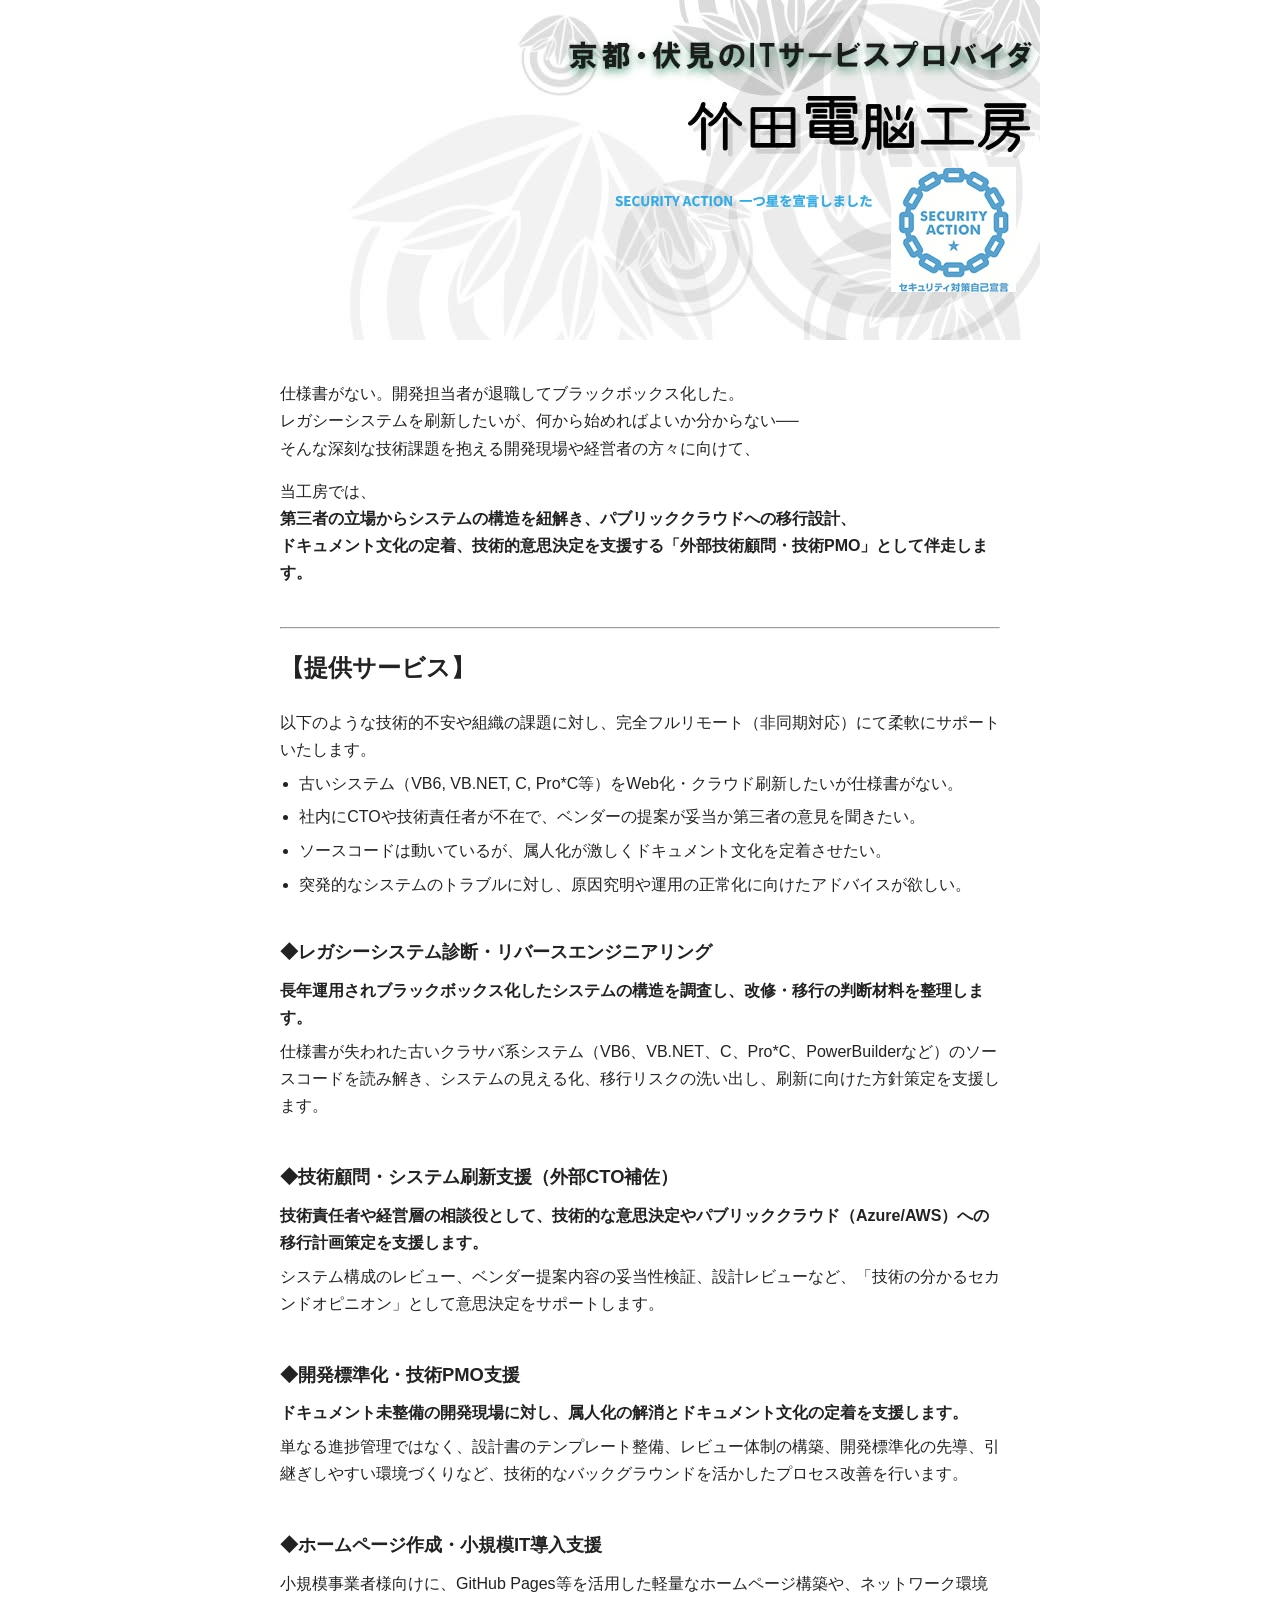
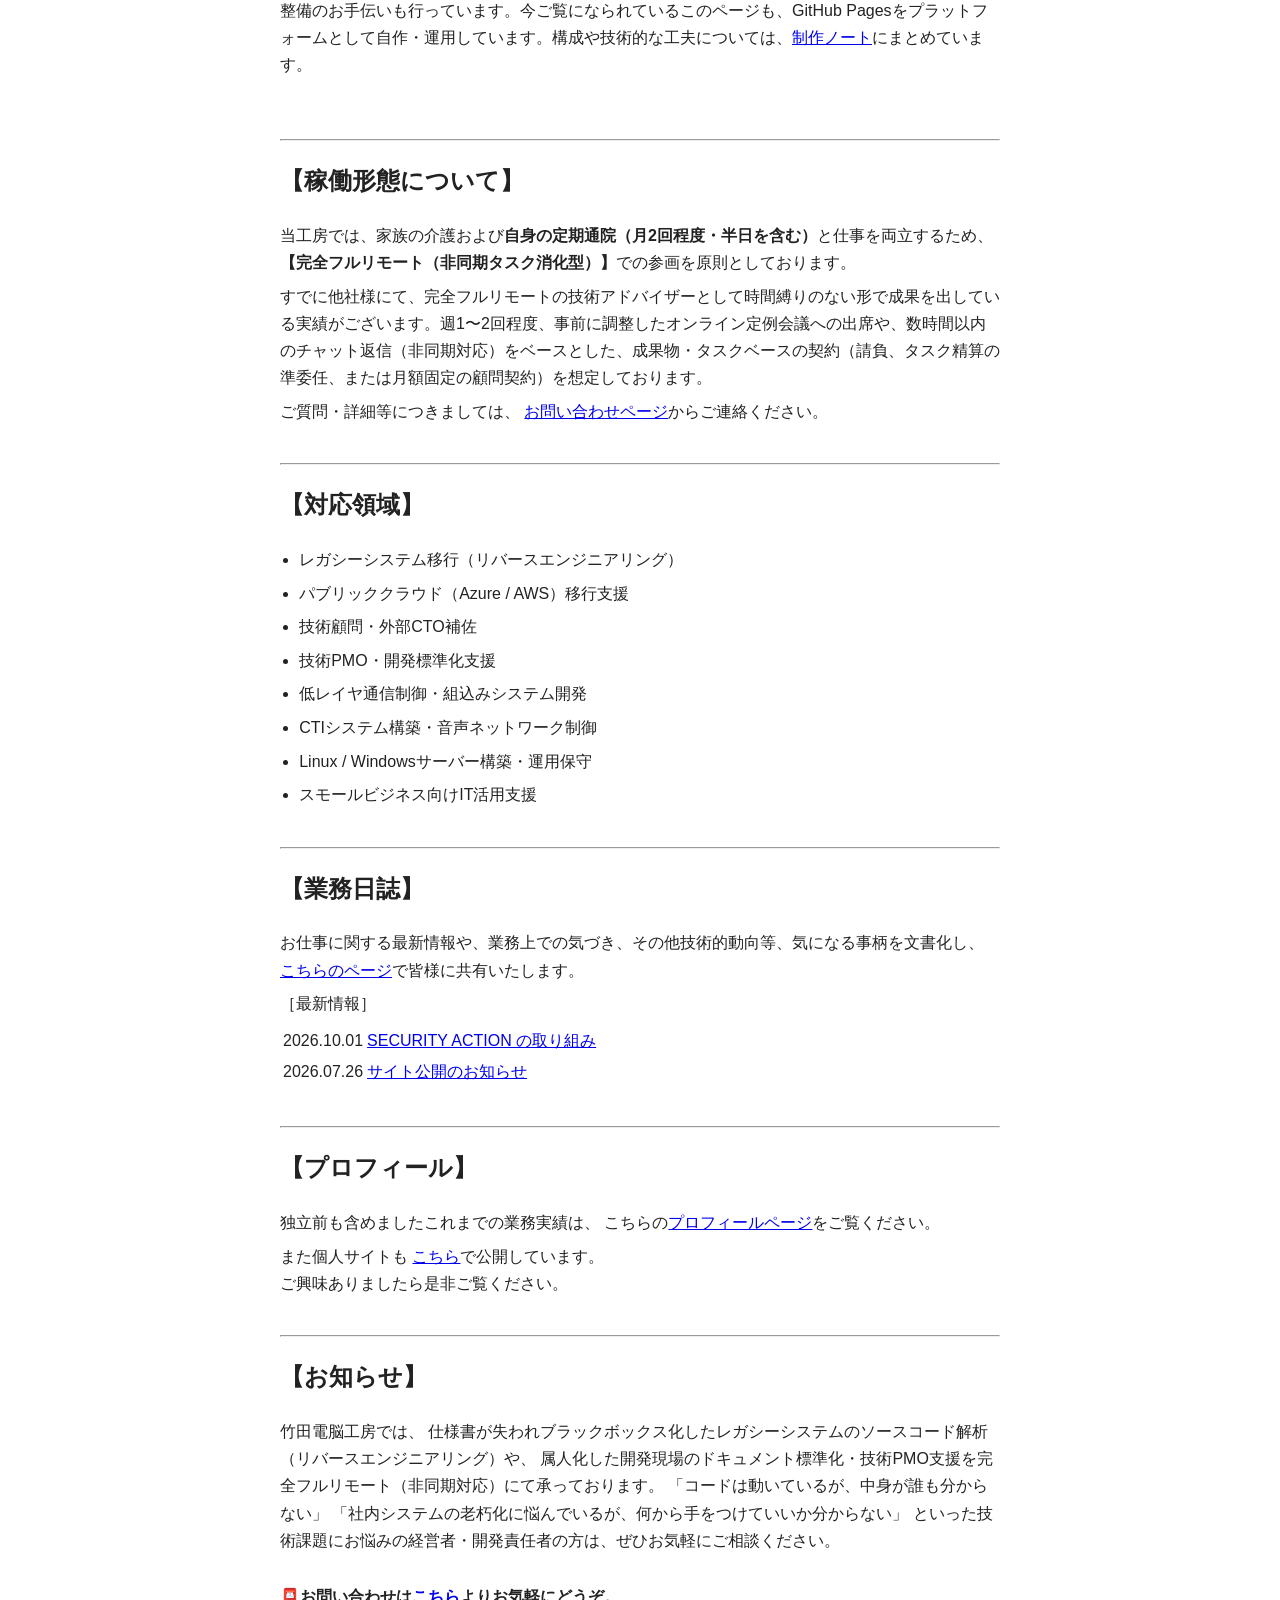
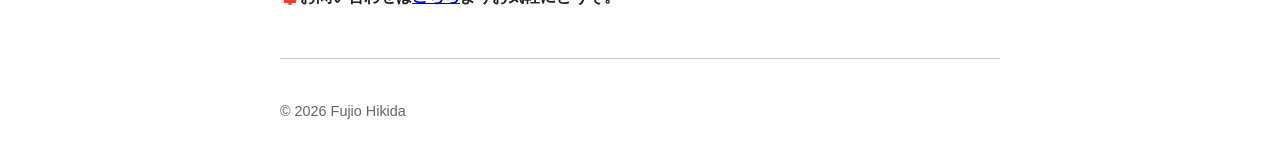
==== commit 3cb2f0a9: "お知らせ再再修正" ====
--- a/index.html
+++ b/index.html
@@ -178,7 +178,7 @@
             </p>
             <div class="spacer"></div>
             <p>
-                📮お問い合わせは<a href="contact.html" target="_blank" rel="noopener noreferrer">こちら</a>よりお気軽にどうぞ。
+                📮<b>お問い合わせは<a href="contact.html" target="_blank" rel="noopener noreferrer">こちら</a>よりお気軽にどうぞ。</b>
             </p>
         </div>
 
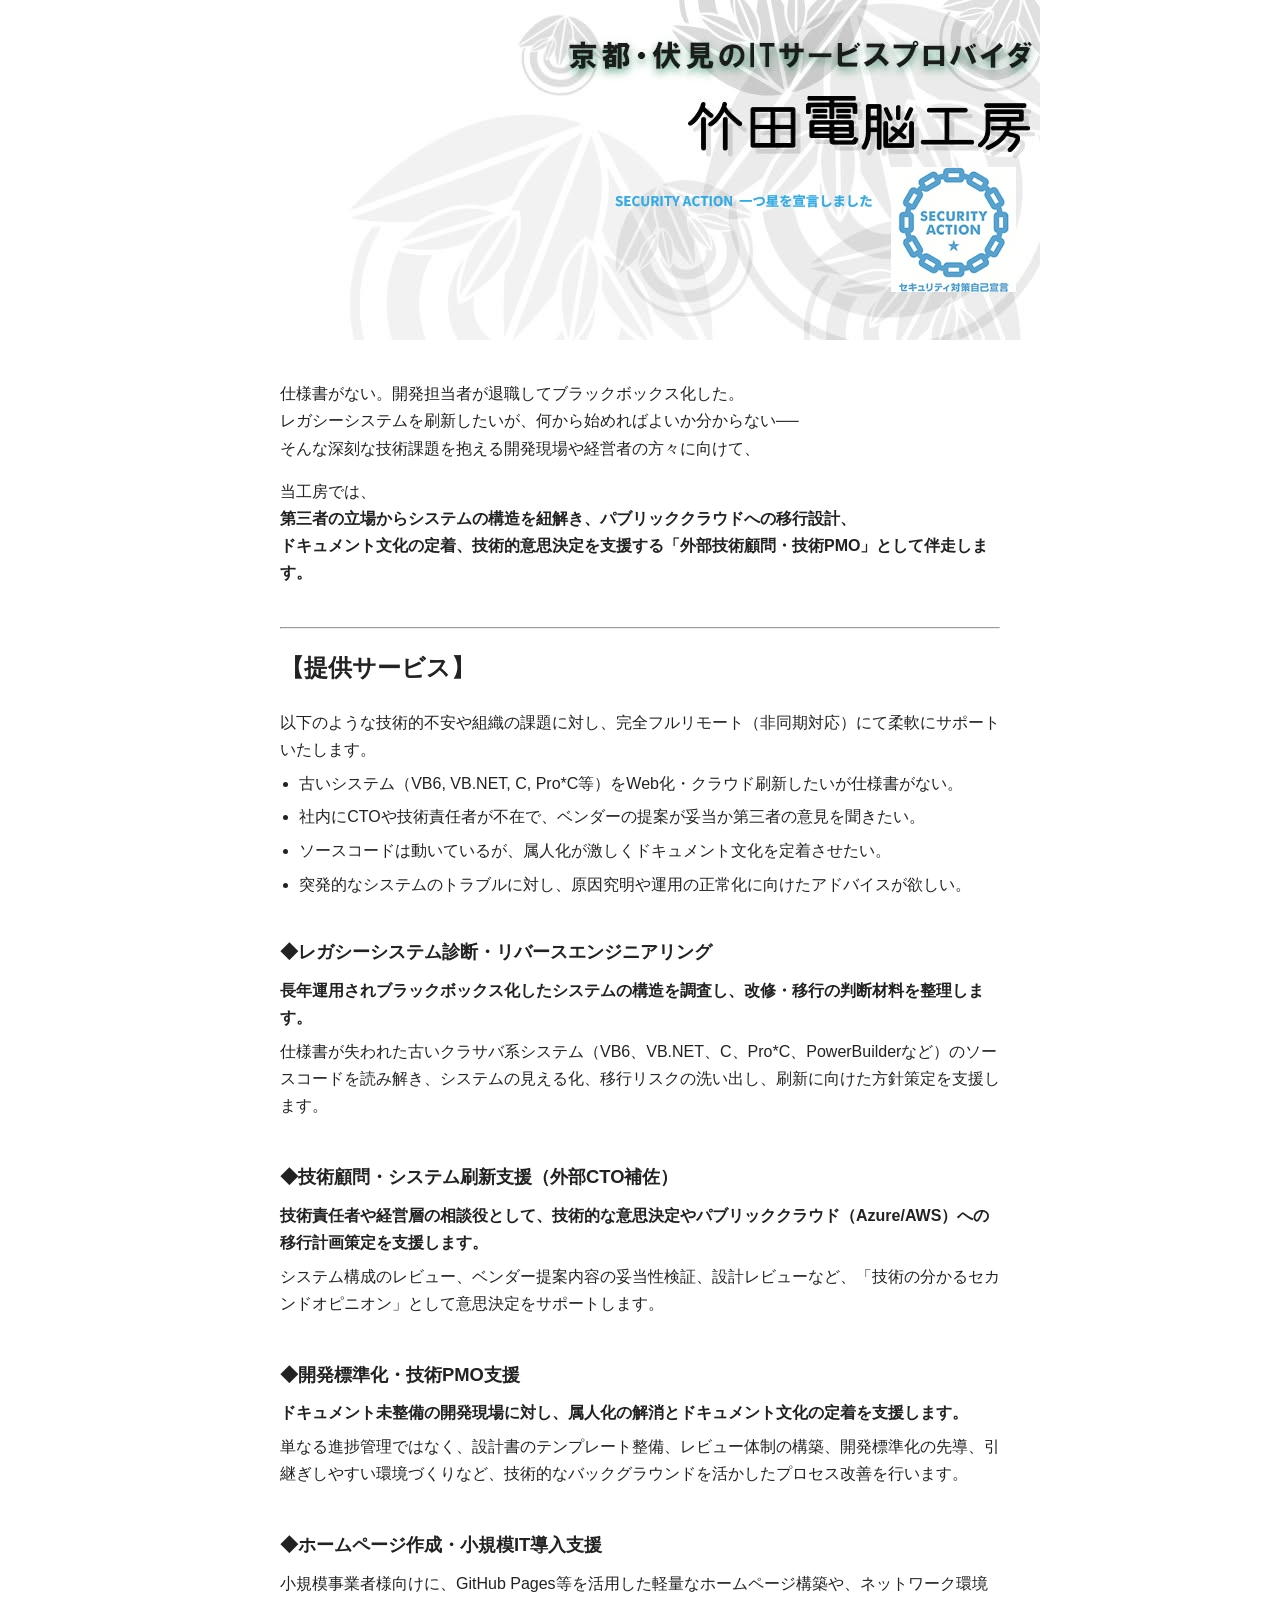
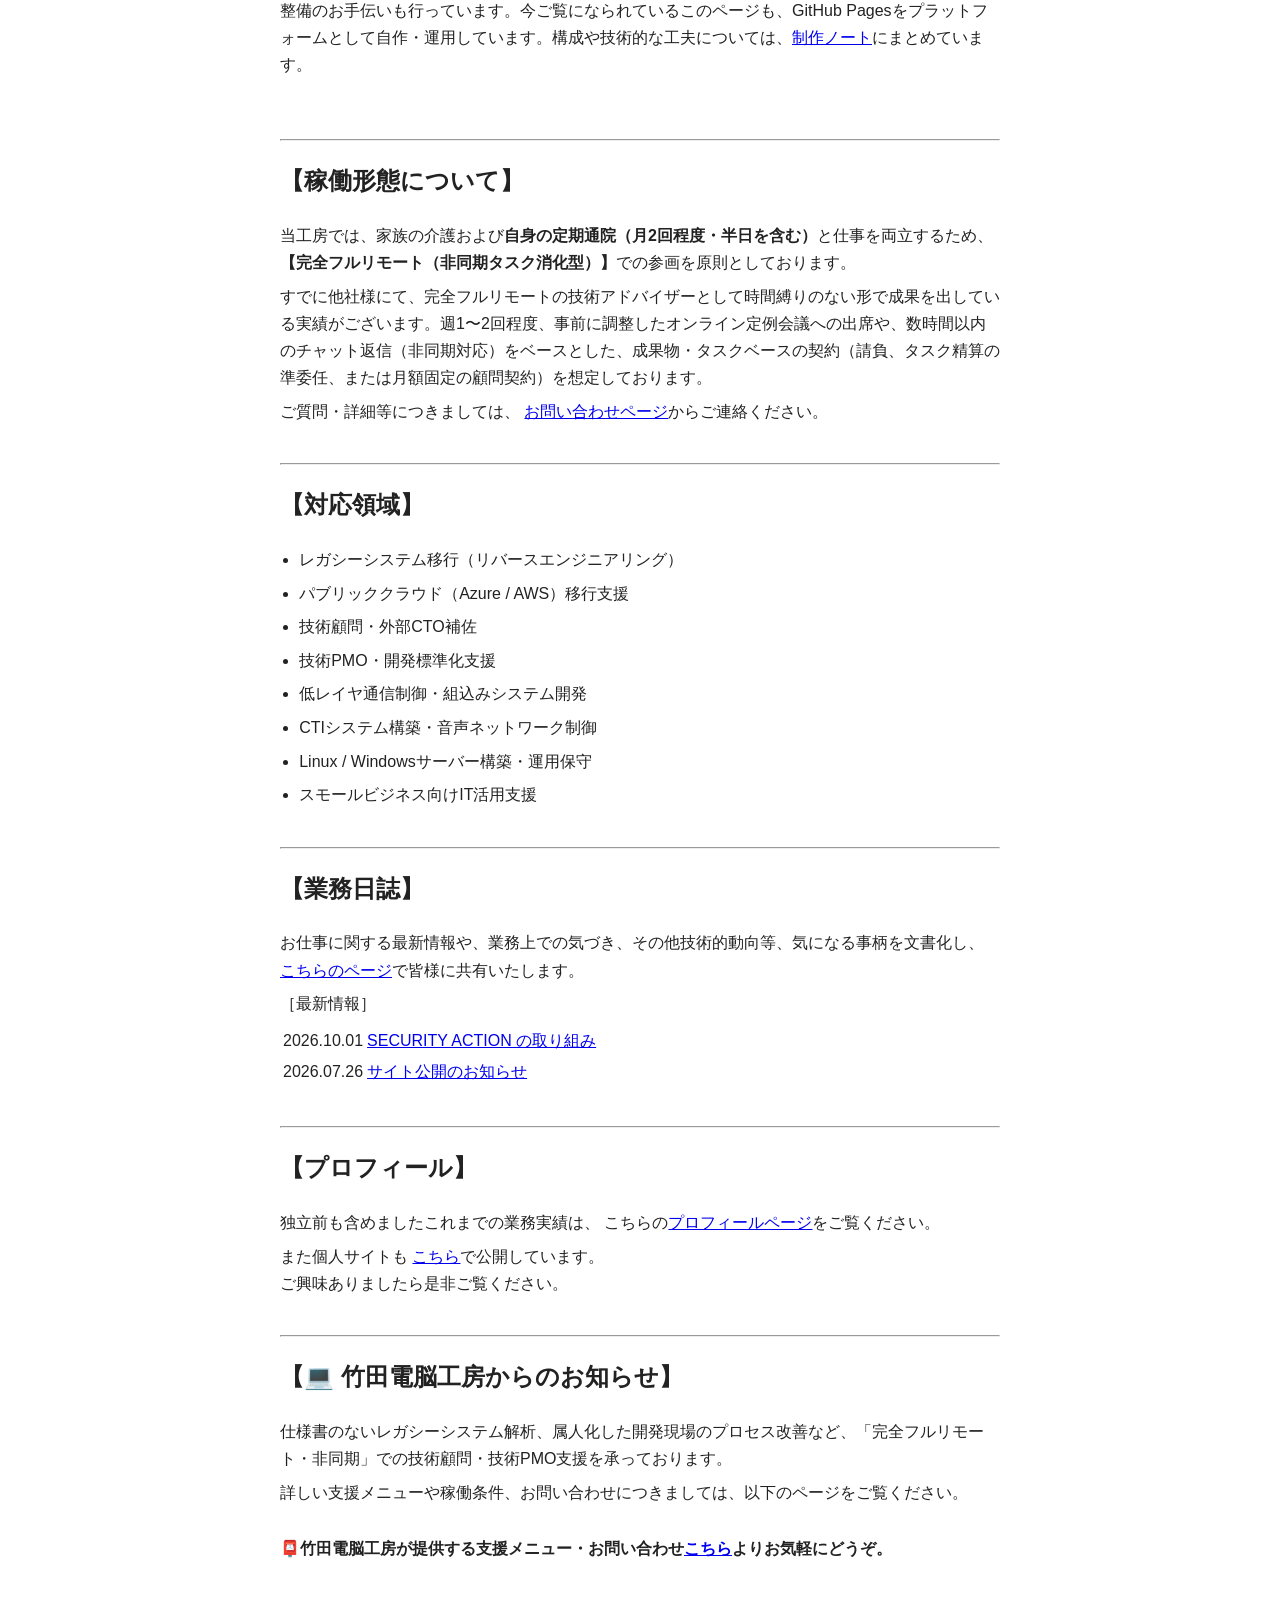
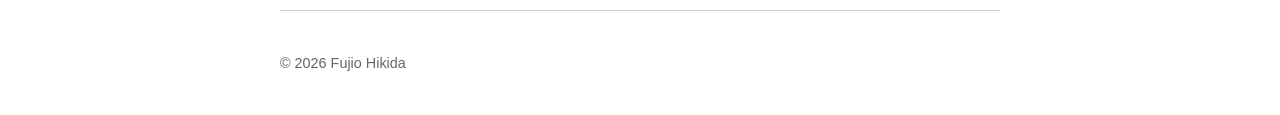
==== commit 845b0612: "お知らせ更新" ====
--- a/index.html
+++ b/index.html
@@ -166,19 +166,18 @@
 
         <hr>
         <!-- <h2>【📮 お問い合わせ】</h2> -->
-        <h2>【お知らせ】</h2>
+        <!-- <h2>【お知らせ】</h2> -->
+        <h2>【💻 竹田電脳工房からのお知らせ】</h2>
         <div class="section">
             <p>
-                竹田電脳工房では、
-                仕様書が失われブラックボックス化したレガシーシステムのソースコード解析（リバースエンジニアリング）や、
-                属人化した開発現場のドキュメント標準化・技術PMO支援を完全フルリモート（非同期対応）にて承っております。
-                「コードは動いているが、中身が誰も分からない」
-                「社内システムの老朽化に悩んでいるが、何から手をつけていいか分からない」
-                といった技術課題にお悩みの経営者・開発責任者の方は、ぜひお気軽にご相談ください。
+                仕様書のないレガシーシステム解析、属人化した開発現場のプロセス改善など、「完全フルリモート・非同期」での技術顧問・技術PMO支援を承っております。
+            </p>
+            <p>
+                詳しい支援メニューや稼働条件、お問い合わせにつきましては、以下のページをご覧ください。
             </p>
             <div class="spacer"></div>
             <p>
-                📮<b>お問い合わせは<a href="contact.html" target="_blank" rel="noopener noreferrer">こちら</a>よりお気軽にどうぞ。</b>
+                📮<b>竹田電脳工房が提供する支援メニュー・お問い合わせ<a href="https://note.com/fujizy/n/n82f49ce83537" target="_blank" rel="noopener noreferrer">こちら</a>よりお気軽にどうぞ。</b>
             </p>
         </div>
 
